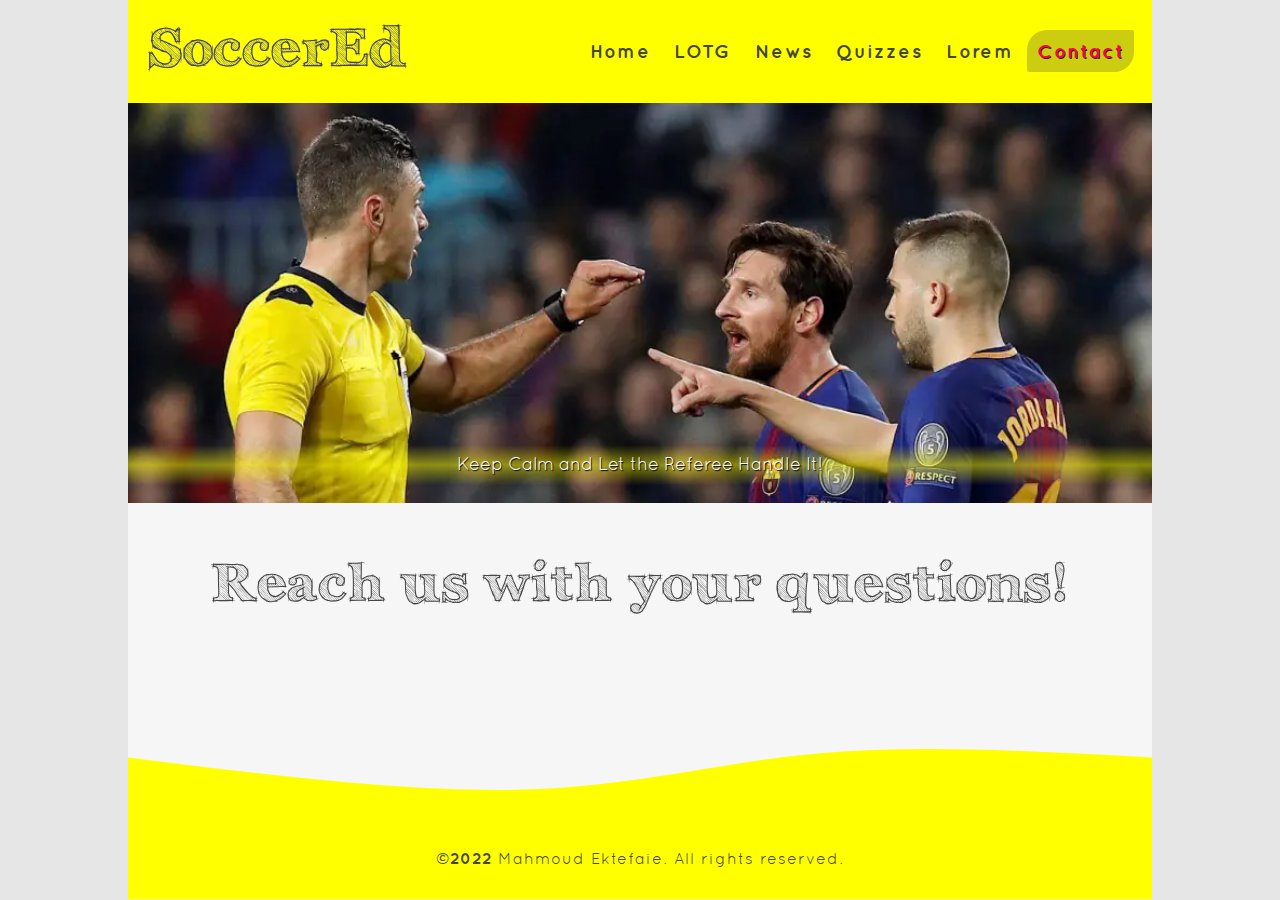
==== contact.html @ 77569616 "first commit" ====
<!DOCTYPE html>
<html lang="en">
<!-- 
    COMP 1850: Final Project
    Author: Mahmoud Ektefaie
    Date: 28/06/2022 
-->

<head>
    <meta charset="UTF-8">
    <meta http-equiv="X-UA-Compatible" content="IE=edge">
    <meta name="viewport" content="width=device-width, initial-scale=1.0">
    <title>SoccerEd - Contact Us</title>

    <link rel="stylesheet" href="./css/styles.css">
</head>

<body>
    <div id="wrapper">
        <header>
            <div id="container">
                <div class="brand">
                    <h1><a href="index.html" title="Home page">SoccerEd</a></h1>
                    <button class="menu-toggle">&#9776;</button>
                </div>
                <nav>
                    <ul>
                        <li><a href="index.html">Home</a></li>
                        <li><a href="lotg.html">LOTG</a></li>
                        <li><a href="news.html">News</a></li>
                        <li><a href="quizzes.html">Quizzes</a></li>
                        <li><a href="lorem.html">Lorem</a></li>
                        <li><a class="active" href="#">Contact</a></li>
                    </ul>
                </nav>
                <div class="banner">
                    <!-- banner image -->
                    <span class="message">Keep Calm and Let the Referee Handle It!</span>
                </div>
            </div>
        </header>
        <main>
            <div id="container">
                <h1>Reach us with your questions!</h1>

            </div>
        </main>
        <footer>
            <div id="container">
                <p><b>&copy;2022</b> Mahmoud Ektefaie. All rights reserved.</p>
            </div>
        </footer>
    </div>
    <script src="./scripts/menu.js"></script>
</body>

</html>
---- css/styles.css ----
@charset "utf-8";

/* ========================================= */
/* 
   COMP 1850: Final Project
   Author: Mahmoud Ektefaie
   Date: 28/06/2022   
*/
/* ========================================= */

/* ===== Load Fonts ===== */
@import url('font-archistico-stylesheet.css');
@import url('font-quicksand-stylesheet.css');

/* ===== Browser Resets ===== */
@import url('normalize.css');

/* ===== General Styling ===== */
html {
  box-sizing: border-box;
  font-size: 16px;
}

*,
*:before,
*:after {
  box-sizing: inherit;
  padding: 0;
  margin: 0;
}

:root {
  --primary-color: #454545;
  --secondary-color: #ff0;
  --tertiary-color: #ff0051;
}

body {
  background-color: #d5d5d5;
  font-family: 'quicksand';
  font-weight: 400;
  color: var(--primary-color);
}

img {
  max-width: 100%;
  height: auto;
}

h1,
.brand h1 a {
  font-family: 'archistico';
  font-size: 3.4rem;
  font-weight: bold;
  text-align: center;
}

.brand h1 a {
  font-size: 2.9rem;
  border-bottom: none;
}

h2 {
  font-size: 1.8rem;
  margin-bottom: 0.5em;
}

p {
  font-size: 1.1rem;
}

a {
  font-weight: bold;
  font-size: 1.15rem;
  color: var(--primary-color);
  text-decoration: none;
  border-bottom: solid 3px var(--primary-color);
}

a:hover,
a:focus {
  border-bottom: solid 3px var(--primary-color);
  text-decoration: none;
}

a:active {
  color: var(--primary-color);
}

#wrapper {
  display: flex;
  flex-direction: column;
  min-height: 100vh;
  background-color: #e6e6e6;
}

#container {
  max-width: 1024px;
  margin: 0 auto;
}

/* ===== Header Section ===== */
header {
  width: 100%;
}

header #container {
  display: flex;
  flex-wrap: wrap;
  align-items: center;
  background-color: var(--secondary-color);
}

.brand {
  width: 100%;
  display: flex;
  align-items: center;
  justify-content: space-between;
  padding: 20px;
}

.brand h1 {
  flex: 1;
  text-align: left;
  margin: 0px;
  color: var(--primary-color);
  text-shadow: 0 0 1px #b1b1b1;
}

button.menu-toggle {
  cursor: pointer;
  width: 40px;
  height: 40px;
  color: var(--secondary-color);
  background-color: var(--primary-color);
  border: 1px solid var(--secondary-color);
  border-radius: 3px;
  font-size: 1.4rem;
}

.show {
  visibility: visible;
  height: 182px;
  border-bottom: solid 2px var(--tertiary-color);
}

nav {
  width: 100%;
  visibility: hidden;
  height: 0px;
  overflow: hidden;
  transition: all 0.3s ease-out;
  background-color: var(--primary-color);
}

nav ul {
  list-style: none;
  margin: 0;
  padding: 0px;
}

nav a {
  display: block;
  text-align: center;
  padding: 4px;
  border-width: 1px;
  color: #e6e6e6;
  background-color: var(--primary-color);
  border-bottom: solid 1px #1b1b1b;
  text-shadow: 0 0 1px#000000;
  letter-spacing: 1.4px;
}

nav a:link,
nav a:visited {
  text-decoration: none;
  border-bottom-width: 1px;
}

nav a:hover {
  background-color: #6a6a32;
  color: var(--tertiary-color);
  text-decoration: none;
  border-width: 1px;
}

.active {
  color: var(--tertiary-color);
}

.banner {
  width: 100%;
  height: 400px;
  background-image: url(../images/messi.png);
  background-position: top;
  background-repeat: no-repeat;
  background-size: cover;
  position: relative;
}

.message {
  color: #fff;
  background-image: linear-gradient(transparent, #ffff007d, transparent);
  text-shadow: 1px 1px 1px black;
  padding: 0.5em 0;
  font-weight: 400;
  font-size: 1.1rem;
  position: absolute;
  width: 100%;
  height: 10%;
  bottom: 1em;
  text-align: center;
}

/* ===== Main Section ===== */
main {
  flex: 1;
  display: flex;
}

main #container {
  width: 100%;
  background-color: #f6f6f6;
  padding: 1em;
  flex: 1;
}

main #container h1 {
  overflow-wrap: break-word;
}

/* ===== Footer Section ===== */
footer {
  text-align: center;
}

footer #container {
  width: 100%;
  height: 160px;
  background-image: url(../images/wave.svg);
  background-position: bottom center;
  background-repeat: no-repeat;
  background-size: cover;
  background-color: #f6f6f6;
  position: relative;
  display: flex;
  flex-direction: column;
  align-items: center;
  justify-content: flex-end;
}

footer p {
  font-family: 'quicksand';
  font-size: 0.8rem;
  padding-bottom: 1.25em;
  font-weight: 400;
  letter-spacing: 1px;
}

/* ========== Media Queries 1 ========== */
/* ===================================== */
@media (min-width: 600px) {
  .brand h1 a {
    font-size: 3.4rem;
  }

  .menu-toggle {
    display: none;
  }

  .show {
    height: auto;
  }

  nav {
    visibility: visible;
    height: 43px;
    border-bottom: solid 2px var(--tertiary-color);
  }

  nav ul {
    display: flex;
    justify-content: center;
    align-items: center;
  }

  nav a,
  nav a:link,
  nav a:visited {
    border-bottom: 0px;
    padding: 10px;
  }

  footer p {
    font-size: 0.9rem;
    padding-bottom: 1.5em;
  }
}

/* ========== Media Queries 2 ========== */
/* ===================================== */
@media (min-width: 940px) {
  .brand {
    width: 40%;
  }

  .show {
    border-bottom: none;
  }

  nav {
    width: 60%;
    height: 60px;
    background-color: var(--secondary-color);
    display: flex;
    border-bottom: none;
  }

  nav ul {
    justify-content: center;
    margin-left: auto;
    margin-right: 1em;
    border-bottom: none;
  }

  nav a {
    color: var(--primary-color);
    text-shadow: none;
    background-color: var(--secondary-color);
    font-size: 1.2rem;
    border-bottom: 1px solid var(--primary-color);
    margin: 2px;
  }

  nav a:hover {
    border-radius: 3px;
    text-shadow: 1px 2px 0px #1f1f1f;
    border-radius: 20px 2px;
  }

  .active {
    /* color: #ff0055; */
    background-color: #6a6a3257;
    text-shadow: 1px 1px 0px #1f1f1f;
    border-radius: 20px 2px;
  }

  footer p {
    font-size: 1rem;
    padding-bottom: 2em;
  }
}
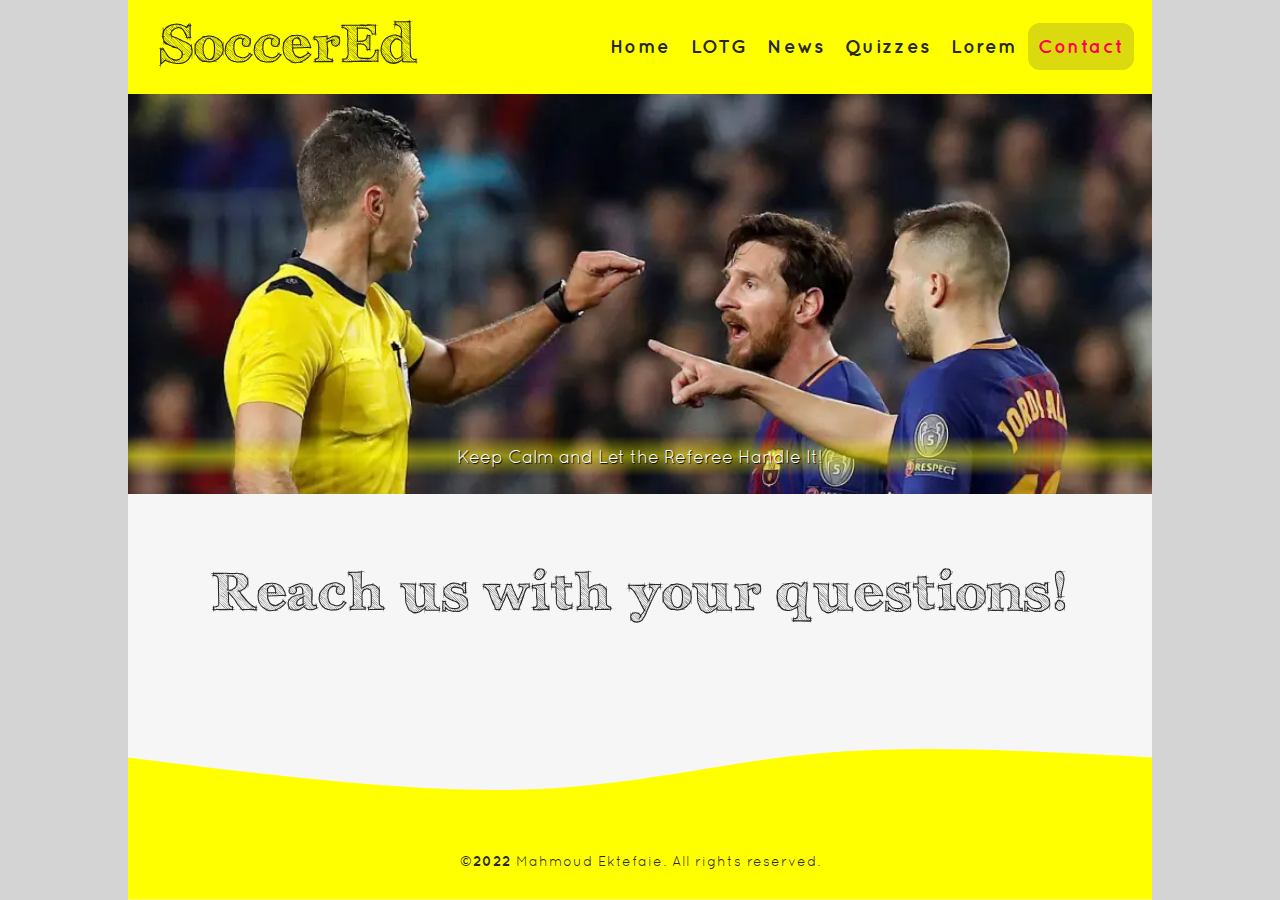
==== commit 3caaf473: "complete SoccerEd homepage" ====
--- a/contact.html
+++ b/contact.html
@@ -19,11 +19,11 @@
     <div id="wrapper">
         <header>
             <div id="container">
-                <div class="brand">
+                <div id="brand">
                     <h1><a href="index.html" title="Home page">SoccerEd</a></h1>
                     <button class="menu-toggle">&#9776;</button>
                 </div>
-                <nav>
+                <nav id="navbar">
                     <ul>
                         <li><a href="index.html">Home</a></li>
                         <li><a href="lotg.html">LOTG</a></li>
--- a/css/styles.css
+++ b/css/styles.css
@@ -30,15 +30,19 @@
 }
 
 :root {
-  --primary-color: #454545;
+  --primary-color: #282828;
   --secondary-color: #ff0;
   --tertiary-color: #ff0051;
+  --quarternary-color: #ffff6b;
+  --quinary-color: #484848;
 }
 
 body {
   background-color: #d5d5d5;
   font-family: 'quicksand';
   font-weight: 400;
+  font-size: 1.1rem;
+  line-height: 1.4;
   color: var(--primary-color);
 }
 
@@ -47,51 +51,43 @@
   height: auto;
 }
 
-h1,
-.brand h1 a {
+h1 {
   font-family: 'archistico';
   font-size: 3.4rem;
   font-weight: bold;
   text-align: center;
 }
 
-.brand h1 a {
-  font-size: 2.9rem;
-  border-bottom: none;
-}
-
 h2 {
   font-size: 1.8rem;
   margin-bottom: 0.5em;
-}
-
-p {
-  font-size: 1.1rem;
-}
-
-a {
-  font-weight: bold;
-  font-size: 1.15rem;
-  color: var(--primary-color);
+  text-transform: uppercase;
+  color: var(--quinary-color);
+  font-weight: 400;
+}
+
+a:link,
+a:visited {
+  font-weight: 400;
+  color: var(--quinary-color);
   text-decoration: none;
-  border-bottom: solid 3px var(--primary-color);
+  border-bottom: solid 1px var(--quinary-color);
 }
 
 a:hover,
+a:active,
 a:focus {
-  border-bottom: solid 3px var(--primary-color);
+  font-weight: 400;
+  color: var(--tertiary-color);
+  border-bottom: solid 2px var(--tertiary-color);
   text-decoration: none;
-}
-
-a:active {
-  color: var(--primary-color);
 }
 
 #wrapper {
   display: flex;
   flex-direction: column;
   min-height: 100vh;
-  background-color: #e6e6e6;
+  background-color: #d4d4d4;
 }
 
 #container {
@@ -111,20 +107,29 @@
   background-color: var(--secondary-color);
 }
 
-.brand {
-  width: 100%;
+#brand {
+  width: 100%;
+  max-height: 120px;
   display: flex;
   align-items: center;
   justify-content: space-between;
-  padding: 20px;
-}
-
-.brand h1 {
-  flex: 1;
-  text-align: left;
-  margin: 0px;
+  padding: 0.5em 1em;
+}
+
+#brand h1 {
+  margin: 0;
+}
+
+#brand h1 a {
+  font-size: 2.8rem;
+  border-bottom: none;
+}
+
+#brand h1 a:link,
+#brand h1 a:visited {
   color: var(--primary-color);
-  text-shadow: 0 0 1px #b1b1b1;
+  font-family: 'archistico';
+  font-weight: bold;
 }
 
 button.menu-toggle {
@@ -140,7 +145,7 @@
 
 .show {
   visibility: visible;
-  height: 182px;
+  height: 202px;
   border-bottom: solid 2px var(--tertiary-color);
 }
 
@@ -159,7 +164,7 @@
   padding: 0px;
 }
 
-nav a {
+header nav#navbar a {
   display: block;
   text-align: center;
   padding: 4px;
@@ -171,20 +176,20 @@
   letter-spacing: 1.4px;
 }
 
-nav a:link,
-nav a:visited {
+header nav#navbar a:link,
+header nav#navbar a:visited {
   text-decoration: none;
   border-bottom-width: 1px;
 }
 
-nav a:hover {
+header nav#navbar a:hover {
   background-color: #6a6a32;
   color: var(--tertiary-color);
   text-decoration: none;
   border-width: 1px;
 }
 
-.active {
+nav#navbar ul li a.active {
   color: var(--tertiary-color);
 }
 
@@ -212,6 +217,43 @@
   text-align: center;
 }
 
+.highlight {
+  padding: 0 0.2em;
+  background-image: -webkit-gradient(
+    linear,
+    left top,
+    left bottom,
+    from(transparent),
+    color-stop(54%, transparent),
+    color-stop(54%, var(--quarternary-color)),
+    color-stop(82.625%, var(--quarternary-color)),
+    color-stop(82.625%, transparent),
+    to(transparent)
+  );
+  background-image: -o-linear-gradient(
+    transparent 0%,
+    transparent 54%,
+    var(--quarternary-color) 54%,
+    var(--quarternary-color) 82.625%,
+    transparent 82.625%,
+    transparent 100%
+  );
+  background-image: linear-gradient(
+    transparent 0%,
+    transparent 54%,
+    var(--quarternary-color) 54%,
+    var(--quarternary-color) 82.625%,
+    transparent 82.625%,
+    transparent 100%
+  );
+}
+
+.capital {
+  font-size: 2.4rem;
+  font-weight: 600;
+  /* border: rgb(47, 47, 127) 1px dashed; */
+}
+
 /* ===== Main Section ===== */
 main {
   flex: 1;
@@ -221,7 +263,7 @@
 main #container {
   width: 100%;
   background-color: #f6f6f6;
-  padding: 1em;
+  padding: 1.1em;
   flex: 1;
 }
 
@@ -229,11 +271,71 @@
   overflow-wrap: break-word;
 }
 
+/* index.html Main */
+main #container h2 {
+  font-size: 1.5;
+}
+section.main article {
+  display: flex;
+  flex-direction: column;
+  margin-bottom: 1.5em;
+}
+
+.main--body {
+  width: 100%;
+}
+
+.main--img {
+  width: 100%;
+}
+
+section.main article:last-child {
+  margin-bottom: 0;
+}
+
+section.main article p {
+  margin-bottom: 1.5em;
+}
+
+span.education {
+  display: inline-block;
+  height: 45px;
+  width: 45px;
+  /* border: 1px solid var(--quinary-color); */
+  border-radius: 6px;
+  font-size: 2rem;
+  text-align: center;
+  padding-top: 1px;
+  background-color: var(--quinary-color);
+  color: white;
+}
+span.evaluation {
+  display: inline-block;
+  height: 45px;
+  width: 45px;
+  /* border: 1px solid var(--quinary-color); */
+  border-radius: 6px;
+  font-size: 2rem;
+  text-align: center;
+  padding-top: 1px;
+  /* margin-bottom: 6px; */
+  background-color: var(--quinary-color);
+  color: white;
+}
+span.engagement {
+  display: inline-block;
+  height: 45px;
+  width: 45px;
+  /* border: 1px solid var(--quinary-color); */
+  border-radius: 6px;
+  font-size: 2rem;
+  text-align: center;
+  padding-top: 1px;
+  background-color: var(--quinary-color);
+  color: white;
+}
+
 /* ===== Footer Section ===== */
-footer {
-  text-align: center;
-}
-
 footer #container {
   width: 100%;
   height: 160px;
@@ -242,25 +344,26 @@
   background-repeat: no-repeat;
   background-size: cover;
   background-color: #f6f6f6;
-  position: relative;
   display: flex;
   flex-direction: column;
+  justify-content: center;
   align-items: center;
-  justify-content: flex-end;
+  position: relative;
 }
 
 footer p {
-  font-family: 'quicksand';
+  position: absolute;
+  bottom: 1em;
   font-size: 0.8rem;
-  padding-bottom: 1.25em;
   font-weight: 400;
   letter-spacing: 1px;
+  text-align: center;
 }
 
 /* ========== Media Queries 1 ========== */
 /* ===================================== */
-@media (min-width: 600px) {
-  .brand h1 a {
+@media (min-width: 665px) {
+  #brand h1 a {
     font-size: 3.4rem;
   }
 
@@ -272,81 +375,136 @@
     height: auto;
   }
 
-  nav {
+  nav#navbar {
     visibility: visible;
     height: 43px;
     border-bottom: solid 2px var(--tertiary-color);
   }
 
-  nav ul {
+  nav#navbar ul {
     display: flex;
     justify-content: center;
     align-items: center;
   }
 
-  nav a,
-  nav a:link,
-  nav a:visited {
+  nav#navbar a,
+  nav#navbar a:link,
+  nav#navbar a:visited {
     border-bottom: 0px;
     padding: 10px;
   }
 
+  nav#navbar ul li a.active {
+    color: var(--tertiary-color);
+  }
+
+  /* index.html */
+  section.main article {
+    flex-direction: row;
+    align-items: center;
+  }
+
+  main #container {
+    padding: 1.5em;
+  }
+
+  .main--body {
+    width: 55%;
+    padding-right: 1em;
+  }
+
+  .main--img {
+    width: 45%;
+  }
+
   footer p {
+    bottom: 1.75em;
     font-size: 0.9rem;
-    padding-bottom: 1.5em;
   }
 }
 
 /* ========== Media Queries 2 ========== */
 /* ===================================== */
 @media (min-width: 940px) {
-  .brand {
+  #brand {
     width: 40%;
+  }
+
+  #brand h1 {
+    padding-left: 0.25em;
   }
 
   .show {
     border-bottom: none;
   }
 
-  nav {
+  header nav#navbar {
     width: 60%;
     height: 60px;
     background-color: var(--secondary-color);
     display: flex;
-    border-bottom: none;
-  }
-
-  nav ul {
+    border-bottom: 0;
+  }
+
+  header nav#navbar ul {
     justify-content: center;
     margin-left: auto;
     margin-right: 1em;
-    border-bottom: none;
-  }
-
-  nav a {
+  }
+
+  header nav#navbar ul li a {
+    margin: 0;
+  }
+
+  header nav#navbar a {
+    font-weight: 600;
     color: var(--primary-color);
     text-shadow: none;
     background-color: var(--secondary-color);
     font-size: 1.2rem;
-    border-bottom: 1px solid var(--primary-color);
     margin: 2px;
   }
 
-  nav a:hover {
-    border-radius: 3px;
-    text-shadow: 1px 2px 0px #1f1f1f;
-    border-radius: 20px 2px;
-  }
-
-  .active {
-    /* color: #ff0055; */
-    background-color: #6a6a3257;
-    text-shadow: 1px 1px 0px #1f1f1f;
-    border-radius: 20px 2px;
+  header nav#navbar a:hover {
+    background-color: unset;
+  }
+
+  header nav#navbar ul li a.active {
+    color: var(--tertiary-color);
+    background-color: #44444433;
+    border-radius: 12px;
+  }
+
+  /* ----- index.html ----- */
+  main #container {
+    padding-bottom: 3em;
+  }
+  section.main {
+    display: flex;
+    justify-content: space-around;
+  }
+
+  section.main article {
+    flex-direction: column;
+    width: 31%;
+    margin: 0;
+  }
+
+  section.main article p {
+    order: 1;
+  }
+
+  .main--body {
+    width: 100%;
+    padding: 0;
+    flex: 1;
+  }
+
+  .main--img {
+    width: 100%;
   }
 
   footer p {
-    font-size: 1rem;
-    padding-bottom: 2em;
-  }
-}
+    bottom: 2em;
+  }
+}
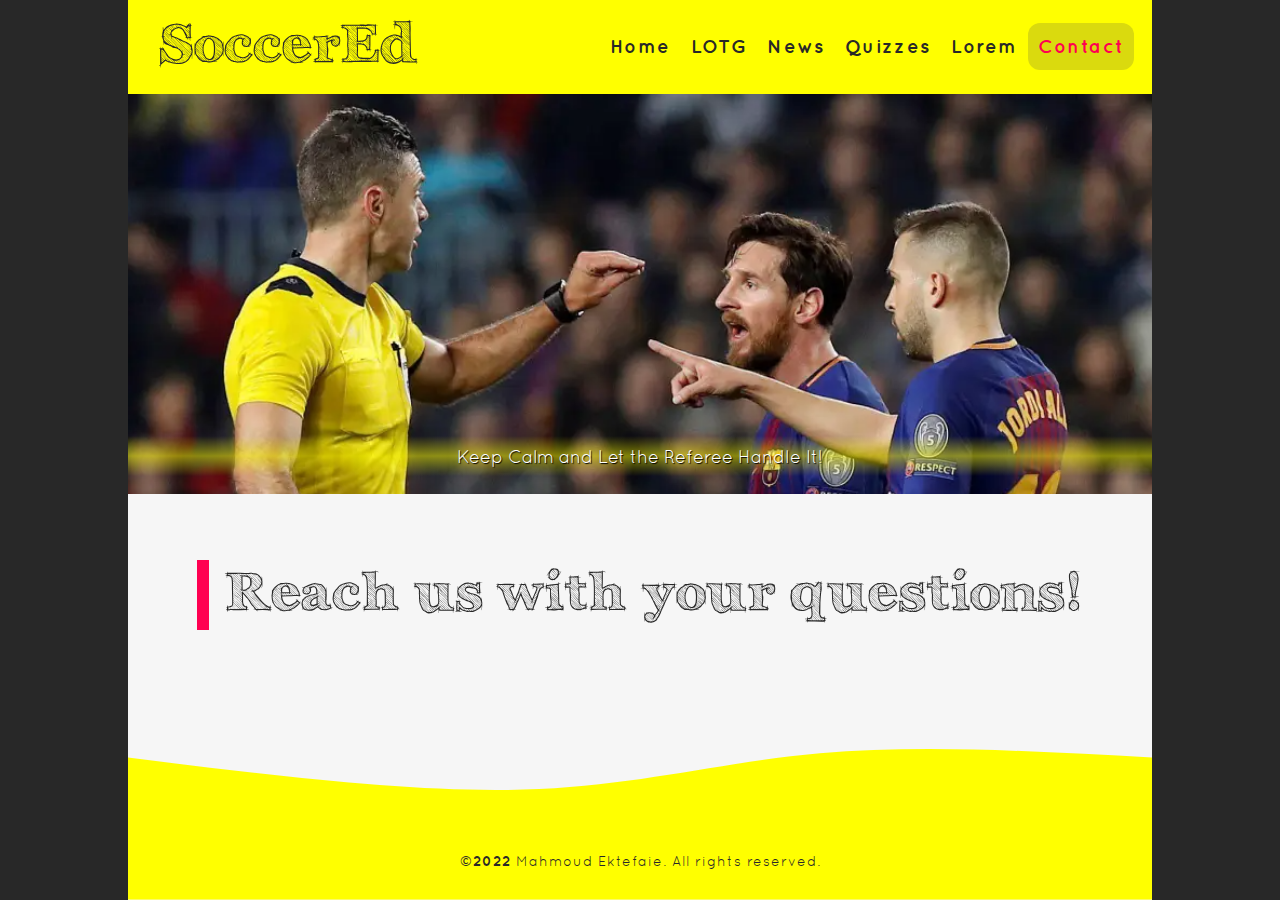
==== commit 49c4f347: "complete LOTG page and validate" ====
--- a/contact.html
+++ b/contact.html
@@ -18,7 +18,7 @@
 <body>
     <div id="wrapper">
         <header>
-            <div id="container">
+            <div class="container">
                 <div id="brand">
                     <h1><a href="index.html" title="Home page">SoccerEd</a></h1>
                     <button class="menu-toggle">&#9776;</button>
@@ -40,13 +40,13 @@
             </div>
         </header>
         <main>
-            <div id="container">
+            <div class="container">
                 <h1>Reach us with your questions!</h1>
 
             </div>
         </main>
         <footer>
-            <div id="container">
+            <div class="container">
                 <p><b>&copy;2022</b> Mahmoud Ektefaie. All rights reserved.</p>
             </div>
         </footer>
--- a/css/styles.css
+++ b/css/styles.css
@@ -1,21 +1,23 @@
 @charset "utf-8";
 
-/* ========================================= */
+/* ================================================================== */
 /* 
    COMP 1850: Final Project
    Author: Mahmoud Ektefaie
    Date: 28/06/2022   
 */
-/* ========================================= */
-
-/* ===== Load Fonts ===== */
+/* ================================================================== */
+
+/* ----- Load Fonts ----- */
 @import url('font-archistico-stylesheet.css');
 @import url('font-quicksand-stylesheet.css');
 
-/* ===== Browser Resets ===== */
+/* ----- Browser Resets ----- */
 @import url('normalize.css');
 
-/* ===== General Styling ===== */
+/* =================================== */
+/* ======== General Styling ========== */
+/* =================================== */
 html {
   box-sizing: border-box;
   font-size: 16px;
@@ -38,7 +40,6 @@
 }
 
 body {
-  background-color: #d5d5d5;
   font-family: 'quicksand';
   font-weight: 400;
   font-size: 1.1rem;
@@ -59,7 +60,7 @@
 }
 
 h2 {
-  font-size: 1.8rem;
+  font-size: 1.5rem;
   margin-bottom: 0.5em;
   text-transform: uppercase;
   color: var(--quinary-color);
@@ -87,20 +88,28 @@
   display: flex;
   flex-direction: column;
   min-height: 100vh;
-  background-color: #d4d4d4;
-}
-
-#container {
+  background-color: var(--primary-color);
+}
+
+.container {
   max-width: 1024px;
   margin: 0 auto;
 }
 
-/* ===== Header Section ===== */
+/* to extend background outside the container */
+.full-width {
+  box-shadow: 0 0 0 100vmax var(--secondary-color);
+  clip-path: inset(0 -100vmax);
+}
+
+/* =================================== */
+/* ============= HEADER ============== */
+/* =================================== */
 header {
   width: 100%;
 }
 
-header #container {
+header .container {
   display: flex;
   flex-wrap: wrap;
   align-items: center;
@@ -251,31 +260,37 @@
 .capital {
   font-size: 2.4rem;
   font-weight: 600;
-  /* border: rgb(47, 47, 127) 1px dashed; */
-}
-
-/* ===== Main Section ===== */
+}
+
+/* =================================== */
+/* ============== MAIN =============== */
+/* =================================== */
 main {
   flex: 1;
   display: flex;
 }
 
-main #container {
+main .container {
   width: 100%;
   background-color: #f6f6f6;
   padding: 1.1em;
   flex: 1;
 }
 
-main #container h1 {
+main .container h1 {
   overflow-wrap: break-word;
 }
 
-/* index.html Main */
-main #container h2 {
-  font-size: 1.5;
-}
-section.main article {
+main .container h1:before {
+  content: '';
+  border: 6px solid var(--tertiary-color);
+  margin-right: 0.3em;
+  border-top: 0;
+  border-bottom: 0;
+}
+
+/* ----- index.html Main ----- */
+div.main article {
   display: flex;
   flex-direction: column;
   margin-bottom: 1.5em;
@@ -289,19 +304,20 @@
   width: 100%;
 }
 
-section.main article:last-child {
+div.main article:last-child {
   margin-bottom: 0;
 }
 
-section.main article p {
+div.main article p {
   margin-bottom: 1.5em;
 }
 
-span.education {
+span.education,
+span.evaluation,
+span.engagement {
   display: inline-block;
   height: 45px;
   width: 45px;
-  /* border: 1px solid var(--quinary-color); */
   border-radius: 6px;
   font-size: 2rem;
   text-align: center;
@@ -309,34 +325,153 @@
   background-color: var(--quinary-color);
   color: white;
 }
-span.evaluation {
-  display: inline-block;
-  height: 45px;
-  width: 45px;
-  /* border: 1px solid var(--quinary-color); */
-  border-radius: 6px;
-  font-size: 2rem;
-  text-align: center;
-  padding-top: 1px;
-  /* margin-bottom: 6px; */
-  background-color: var(--quinary-color);
-  color: white;
-}
-span.engagement {
-  display: inline-block;
-  height: 45px;
-  width: 45px;
-  /* border: 1px solid var(--quinary-color); */
-  border-radius: 6px;
-  font-size: 2rem;
-  text-align: center;
-  padding-top: 1px;
-  background-color: var(--quinary-color);
-  color: white;
-}
-
-/* ===== Footer Section ===== */
-footer #container {
+
+/* ----- lotg.html Main ----- */
+main.lotg-main .container {
+  padding: 1em 1.5em;
+}
+
+.lotg-intro--flex ol {
+  margin-left: 2.5em;
+  padding: 1em 0 2em;
+}
+
+figure.lotg-21-22 {
+  display: none;
+}
+
+#law-1 {
+  grid-area: law1;
+}
+#law-2 {
+  grid-area: law2;
+}
+#law-3 {
+  grid-area: law3;
+}
+#law-4 {
+  grid-area: law4;
+}
+#law-5 {
+  grid-area: law5;
+}
+#law-6 {
+  grid-area: law6;
+}
+#law-7 {
+  grid-area: law7;
+}
+#law-8 {
+  grid-area: law8;
+}
+#law-9 {
+  grid-area: law9;
+}
+#law-10 {
+  grid-area: law10;
+}
+#law-11 {
+  grid-area: law11;
+}
+#law-12 {
+  grid-area: law12;
+}
+#law-13 {
+  grid-area: law13;
+}
+#law-14 {
+  grid-area: law14;
+}
+#law-15 {
+  grid-area: law15;
+}
+#law-16 {
+  grid-area: law16;
+}
+#law-17 {
+  grid-area: law17;
+}
+
+div.lotg-summary--grid {
+  display: grid;
+  grid-gap: 16px;
+  grid-template-columns: 1fr;
+  grid-template-areas:
+    'law1'
+    'law2'
+    'law3'
+    'law4'
+    'law5'
+    'law6'
+    'law7'
+    'law8'
+    'law9'
+    'law10'
+    'law11'
+    'law12'
+    'law13'
+    'law14'
+    'law15'
+    'law16'
+    'law17';
+}
+
+div.lotg-summary--grid article {
+  background-color: #edeee0;
+  padding: 0.5em;
+  border-radius: 10px;
+  box-shadow: 0 0 1px 0px rgb(163, 163, 163);
+  display: flex;
+  flex-direction: column;
+}
+
+div.law-img {
+  width: 60%;
+  margin: 1em auto 0.5em;
+}
+
+div.law-img img {
+  border-radius: 5% 60% 5% 5%;
+}
+
+div.law-body {
+  display: flex;
+  flex-direction: column;
+  padding: 1em;
+}
+
+div.law-body h3 {
+  text-transform: uppercase;
+  margin-bottom: 0.5em;
+}
+
+div.law-body ul {
+  margin-left: 1em;
+}
+
+div.law-body ul li {
+  line-height: 1.6;
+}
+
+span.back-to-top {
+  align-self: flex-end;
+  margin-top: 1em;
+}
+
+span.back-to-top a {
+  font-size: 1rem;
+  color: darkblue;
+  border-bottom: 0;
+}
+
+span.back-to-top a:hover {
+  color: var(--tertiary-color);
+}
+
+/* =================================== */
+/* ============= FOOTER ============== */
+/* =================================== */
+footer .container {
   width: 100%;
   height: 160px;
   background-image: url(../images/wave.svg);
@@ -360,8 +495,9 @@
   text-align: center;
 }
 
-/* ========== Media Queries 1 ========== */
-/* ===================================== */
+/* =============================================== */
+/* ========== MEDIUM Media Query @665px ========== */
+/* =============================================== */
 @media (min-width: 665px) {
   #brand h1 a {
     font-size: 3.4rem;
@@ -398,13 +534,13 @@
     color: var(--tertiary-color);
   }
 
-  /* index.html */
-  section.main article {
+  /* ----- index.html ----- */
+  div.main article {
     flex-direction: row;
     align-items: center;
   }
 
-  main #container {
+  main .container {
     padding: 1.5em;
   }
 
@@ -421,10 +557,58 @@
     bottom: 1.75em;
     font-size: 0.9rem;
   }
-}
-
-/* ========== Media Queries 2 ========== */
-/* ===================================== */
+
+  /* ----- lotg.html ----- */
+  main.lotg-main .container {
+    padding: 1em 2em;
+  }
+
+  div.lotg-summary--grid {
+    grid-template-columns: 1fr 1fr;
+    grid-template-areas:
+      'law1 law2'
+      'law3 law4'
+      'law5 law6'
+      'law7 law8'
+      'law9 law10'
+      'law11 law12'
+      'law13 law14'
+      'law15 law16'
+      'law17 .';
+  }
+
+  .lotg-intro--flex {
+    display: flex;
+    align-items: center;
+    justify-content: space-around;
+  }
+
+  figure.lotg-21-22 {
+    display: block;
+    max-width: 35%;
+  }
+
+  div.law-img {
+    width: 60%;
+  }
+
+  div.law-img img {
+    border-radius: 15% 2% 15% 2%;
+    margin: 0 auto;
+  }
+
+  div.lotg-summary--grid article div.law-body {
+    flex: 1;
+  }
+
+  div.lotg-summary--grid article div.law-body ul {
+    flex: 1;
+  }
+}
+
+/* =============================================== */
+/* ========== LARGE Media Query @940px ========== */
+/* =============================================== */
 @media (min-width: 940px) {
   #brand {
     width: 40%;
@@ -476,21 +660,22 @@
   }
 
   /* ----- index.html ----- */
-  main #container {
+  main .container {
     padding-bottom: 3em;
   }
-  section.main {
+
+  div.main {
     display: flex;
     justify-content: space-around;
   }
 
-  section.main article {
+  div.main article {
     flex-direction: column;
     width: 31%;
     margin: 0;
   }
 
-  section.main article p {
+  div.main article p {
     order: 1;
   }
 
@@ -504,6 +689,62 @@
     width: 100%;
   }
 
+  /* ----- lotg.html ----- */
+  main.lotg-main .container {
+    padding: 1em 3em 3em;
+  }
+
+  figure.lotg-21-22 {
+    max-width: 30%;
+  }
+
+  figure.lotg-21-22 img {
+    border-radius: 5px;
+    box-shadow: 0 0 0 2px white, 0 0 0 4px var(--quinary-color);
+  }
+
+  div.lotg-summary--grid article {
+    flex-direction: row;
+  }
+
+  div.law-img {
+    width: 25%;
+  }
+
+  div.law-img img {
+    width: 80%;
+    border-radius: 7px;
+    margin-left: 1em;
+    box-shadow: 0 0 0 2px white, 0 0 0 4px var(--quinary-color);
+  }
+
+  span.back-to-top {
+    align-self: center;
+    transform: translateX(-120px);
+  }
+
+  div.lotg-summary--grid {
+    grid-template-columns: 1fr 1fr 1fr;
+    grid-template-areas:
+      'law1 law1 law1'
+      'law2 law2 law2'
+      'law3 law3 law3'
+      'law4 law4 law4'
+      'law5 law5 law5'
+      'law6 law6 law6'
+      'law7 law7 law7'
+      'law8 law8 law8'
+      'law9 law9 law9'
+      'law10 law10 law10'
+      'law11 law11 law11'
+      'law12 law12 law12'
+      'law13 law13 law13'
+      'law14 law14 law14'
+      'law15 law15 law15'
+      'law16 law16 law16'
+      'law17 law17 law17';
+  }
+
   footer p {
     bottom: 2em;
   }
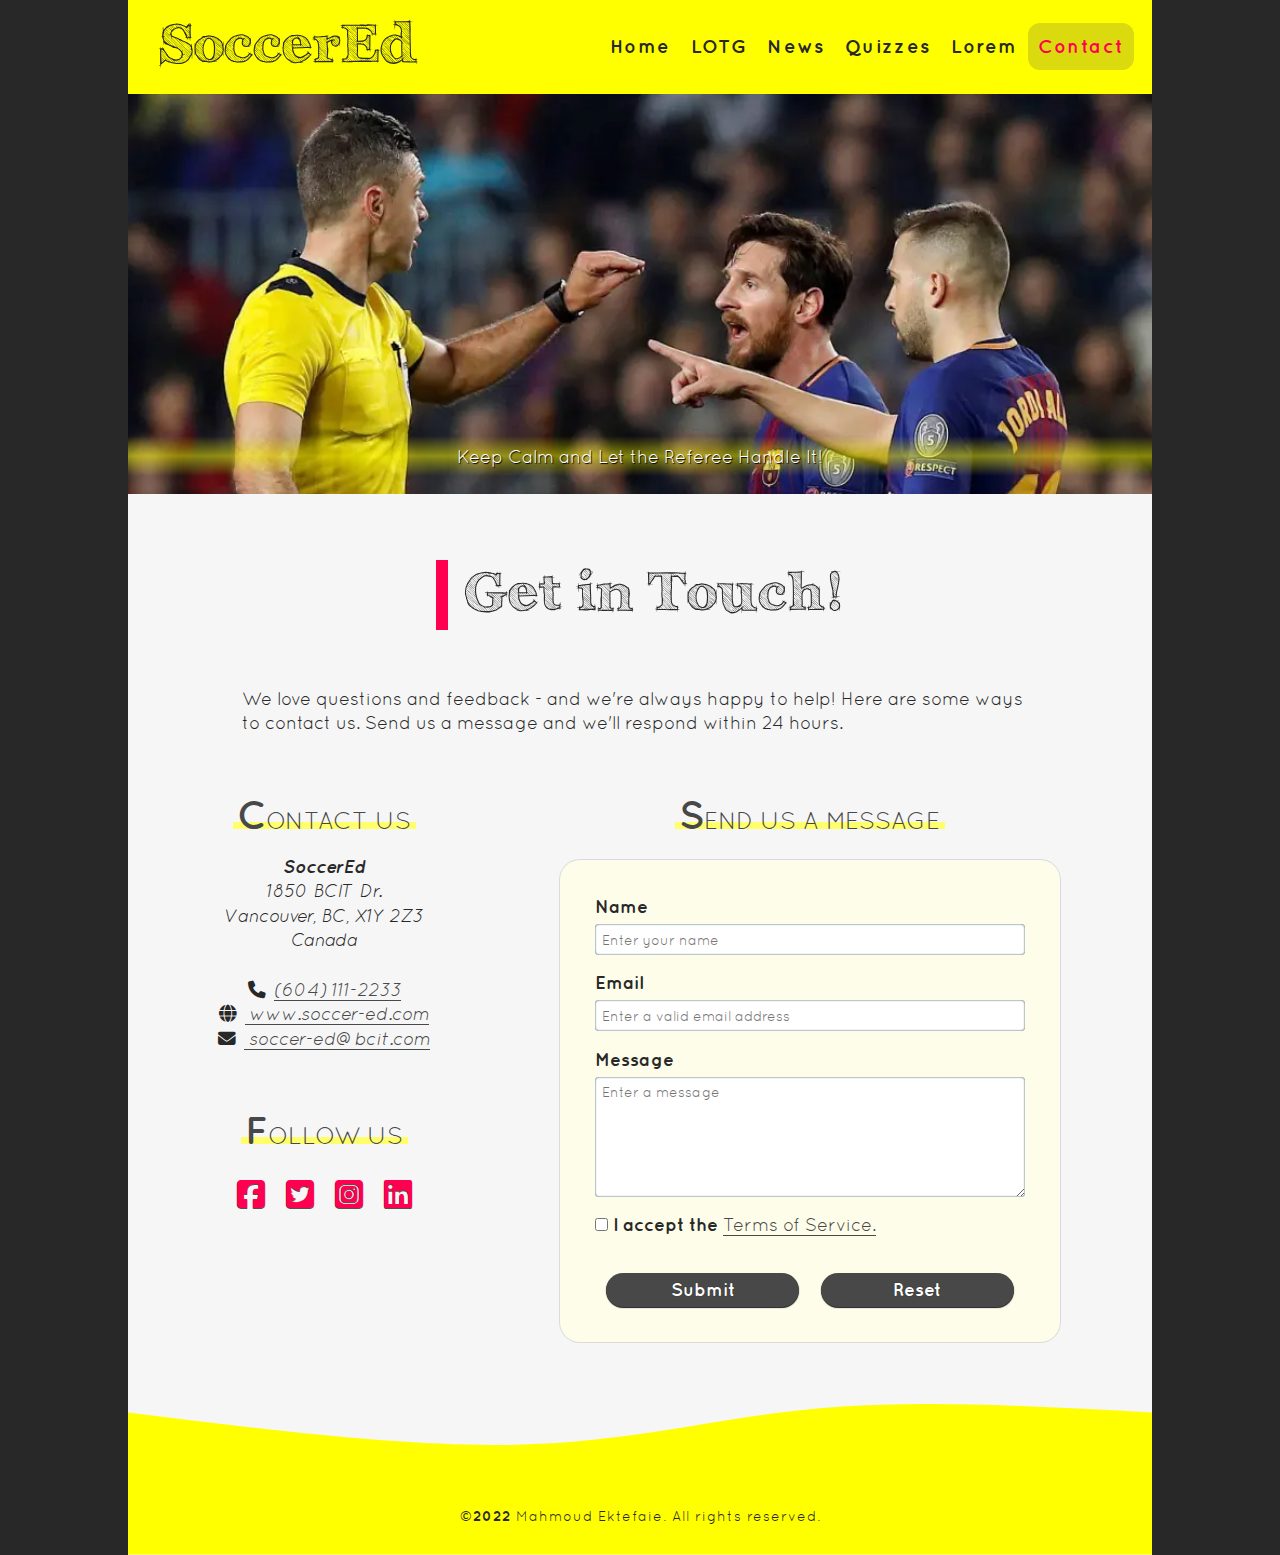
==== commit 34fed152: "complete contact page and validate" ====
--- a/contact.html
+++ b/contact.html
@@ -12,6 +12,10 @@
     <meta name="viewport" content="width=device-width, initial-scale=1.0">
     <title>SoccerEd - Contact Us</title>
 
+    <!-- Font Awesome @ 6.1.1 -->
+    <link rel="stylesheet" href="https://cdnjs.cloudflare.com/ajax/libs/font-awesome/6.1.1/css/all.min.css">
+
+    <!-- External CSS -->
     <link rel="stylesheet" href="./css/styles.css">
 </head>
 
@@ -39,9 +43,70 @@
                 </div>
             </div>
         </header>
-        <main>
+        <main class="get-in-touch">
             <div class="container">
-                <h1>Reach us with your questions!</h1>
+                <h1>Get in Touch!</h1>
+                <p>We love questions and feedback - and we're always happy to help! Here are some ways to
+                    contact us. Send us a message and we'll respond within 24 hours.
+                </p>
+                <div class="get-in-touch--flex">
+                    <div class="get-in-touch--info">
+                        <section class="get-in-touch--contact-us">
+                            <h2><span class="highlight"><span class="capital">C</span>ontact Us</span></h2>
+                            <address>
+                                <b>SoccerEd</b><br>
+                                1850 BCIT Dr. <br>
+                                Vancouver, BC, X1Y 2Z3 <br>
+                                Canada <br>
+                                <br>
+                                <i class="fa-solid fa-phone"></i>&ensp;<a href="tel:+16041112233">(604) 111-2233</a><br>
+                                <i class="fa-solid fa-globe"></i>&ensp;<a href="index.html" title="SoccerEd Homepage">
+                                    www.soccer-ed.com</a><br>
+                                <i class="fa-solid fa-envelope"></i>&ensp;<a href="mailto:soccer-ed@bcit.com">
+                                    soccer-ed@bcit.com</a><br>
+                            </address>
+                        </section>
+                        <section class="get-in-touch--follow-us">
+                            <h2><span class="highlight"><span class="capital">F</span>ollow Us</span></h2>
+                            <div class="socials">
+                                <i class="fa-brands fa-facebook-square"></i>
+                                <i class="fa-brands fa-twitter-square"></i>
+                                <i class="fa-brands fa-instagram-square"></i>
+                                <i class="fa-brands fa-linkedin"></i>
+                            </div>
+                        </section>
+                    </div>
+                    <section class="get-in-touch--form">
+                        <h2><span class="highlight"><span class="capital">S</span>end us a message</span></h2>
+                        <!-- Quiz form -->
+                        <form id="contact-us" action="#" method="post">
+                            <div class="input-label-group">
+                                <label for="name">Name</label>
+                                <input type="text" id="name" name="name" placeholder="Enter your name">
+                            </div>
+
+                            <div class="input-label-group">
+                                <label for="email">Email</label>
+                                <input type="email" id="email" name="email" placeholder="Enter a valid email address"
+                                    required>
+                            </div>
+                            <div class="input-label-group">
+                                <label for="comment">Message</label>
+                                <textarea id="comment" name="comment" placeholder="Enter a message"></textarea>
+                            </div>
+                            <div class="input-label-terms">
+
+                                <label for="terms"> <input type="checkbox" id="terms" name="terms" value="no"><b> I
+                                        accept the</b> <a href="#" title="SoccerEd Terms of Service">Terms of
+                                        Service.</a></label>
+                            </div>
+                            <!-- Submit and Reset Buttons -->
+                            <div class="contact-us-submit-buttons">
+                                <input class="form_button" type="submit" value="Submit" disabled />
+                                <input class="form_button" type="reset" value="Reset" /></div>
+                        </form>
+                    </section>
+                </div>
 
             </div>
         </main>
--- a/css/styles.css
+++ b/css/styles.css
@@ -21,6 +21,7 @@
 html {
   box-sizing: border-box;
   font-size: 16px;
+  scroll-behavior: smooth;
 }
 
 *,
@@ -93,7 +94,19 @@
 
 .container {
   max-width: 1024px;
+  min-width: 320px;
   margin: 0 auto;
+}
+
+input:focus,
+textarea:focus,
+button:focus {
+  outline: none;
+}
+
+input:focus,
+textarea:focus {
+  background-color: var(--quarternary-color);
 }
 
 /* to extend background outside the container */
@@ -289,7 +302,7 @@
   border-bottom: 0;
 }
 
-/* ----- index.html Main ----- */
+/* ----- index.html ----- */
 div.main article {
   display: flex;
   flex-direction: column;
@@ -326,7 +339,7 @@
   color: white;
 }
 
-/* ----- lotg.html Main ----- */
+/* ----- lotg.html ----- */
 main.lotg-main .container {
   padding: 1em 1.5em;
 }
@@ -468,6 +481,196 @@
   color: var(--tertiary-color);
 }
 
+/* ----- quizzes.html ----- */
+form#quiz {
+  margin-top: 2em;
+  margin-bottom: 3em;
+}
+
+form#quiz legend {
+  font-size: 1.2em;
+  font-weight: 400;
+  letter-spacing: 1px;
+  color: #fff;
+  text-shadow: 1px 1px 0 rgb(30, 30, 30);
+  background-color: var(--tertiary-color);
+  margin: auto;
+  padding: 7px 25px;
+  border-radius: 7px;
+  box-shadow: 0 0 1px 0 #242424;
+  text-align: center;
+}
+
+form#quiz fieldset {
+  padding: 1em 1.5em;
+  border-style: none;
+  border-radius: 7px;
+  box-shadow: 0px 0px 0px 1px #eaeaea;
+  background-color: #fdfee6b7;
+}
+
+.question {
+  padding: 1em 0.25em;
+}
+
+.question p {
+  margin-bottom: 0.5em;
+}
+
+.question div {
+  padding-left: 1em;
+}
+
+.quiz-submit-buttons {
+  display: flex;
+  flex-direction: column;
+  align-items: center;
+}
+
+.quiz-submit-buttons input[type='submit'],
+.quiz-submit-buttons input[type='reset'] {
+  width: 60%;
+  background-color: var(--tertiary-color);
+  padding: 10px 15px;
+  margin-bottom: 12px;
+  border-style: none;
+  border-radius: 20px;
+  font-weight: 400;
+  color: white;
+  text-shadow: 0 0 1px #1e1e1e;
+  box-shadow: 0 0 1px 0 rgb(27, 27, 27);
+}
+
+.quiz-submit-buttons input[type='submit']:hover,
+.quiz-submit-buttons input[type='reset']:hover {
+  background-color: var(--quinary-color);
+}
+
+.archived-quizzes--flex,
+.archived-quiz {
+  display: flex;
+  flex-direction: column;
+}
+
+.archived-quizzes p {
+  margin-bottom: 1em;
+}
+
+article.archived-quiz {
+  margin: 0.5em 0;
+  box-shadow: 0 0 2px 0 rgb(119, 119, 119);
+}
+
+article.archived-quiz h3 {
+  background-color: var(--quarternary-color);
+  text-align: center;
+  padding: 0.25em;
+}
+
+article.archived-quiz a {
+  border-bottom: none;
+}
+
+/* contact.html */
+.get-in-touch--flex {
+  display: flex;
+  flex-direction: column;
+  justify-content: center;
+  align-items: center;
+}
+
+.get-in-touch--contact-us {
+  margin-bottom: 3em;
+}
+
+div.socials i {
+  font-size: 2rem;
+  margin: 0.25em;
+  color: var(--tertiary-color);
+  text-shadow: 0 1px 0px rgb(81, 81, 81);
+}
+
+div.socials i:hover {
+  color: var(--quinary-color);
+  cursor: pointer;
+}
+
+.get-in-touch--info,
+.get-in-touch--form {
+  width: 100%;
+  padding-top: 2em;
+  text-align: center;
+}
+
+form#contact-us {
+  padding: 2em;
+  background-color: #fdfde9;
+  box-shadow: 0px 0px 0px 1px #dbdbdb;
+  border-radius: 20px;
+  margin: 1em auto 0;
+  max-width: 500px;
+}
+
+.input-label-group,
+.input-label-terms {
+  margin-bottom: 0.75em;
+  display: flex;
+  flex-wrap: wrap;
+}
+
+.input-label-group label {
+  margin-bottom: 0.25em;
+  color: var(--primary-color);
+  font-weight: 600;
+}
+
+.input-label-group input,
+.input-label-group textarea {
+  width: 100%;
+  border-radius: 4px;
+  border-width: 0;
+  padding: 0.5em;
+  box-shadow: inset 0 0 2px #022c42;
+  font-size: 0.9rem;
+  color: var(--primary-color);
+  margin-bottom: 3px;
+}
+
+.input-label-group textarea {
+  min-height: 120px;
+}
+
+.contact-us-submit-buttons {
+  display: flex;
+  flex-direction: column;
+  align-items: center;
+  margin-top: 2em;
+}
+
+.contact-us-submit-buttons input[type='submit'],
+.contact-us-submit-buttons input[type='reset'] {
+  width: 60%;
+  background-color: var(--quinary-color);
+  padding: 7px 20px;
+  border-style: none;
+  border-radius: 20px;
+  font-weight: 600;
+  color: #fff;
+  text-shadow: 0 0 1px #1e1e1e;
+  box-shadow: 0 1px 1px 0 rgb(27, 27, 27);
+}
+
+.contact-us-submit-buttons input[type='submit'] {
+  margin-bottom: 16px;
+}
+
+.contact-us-submit-buttons input[type='submit']:hover,
+.contact-us-submit-buttons input[type='reset']:hover {
+  color: #fff;
+  background-color: var(--tertiary-color);
+  cursor: pointer;
+}
+
 /* =================================== */
 /* ============= FOOTER ============== */
 /* =================================== */
@@ -603,6 +806,67 @@
 
   div.lotg-summary--grid article div.law-body ul {
     flex: 1;
+  }
+
+  /* -----quizzes.html ----- */
+  p.quizzes-page {
+    padding: 0 4em;
+  }
+
+  form#quiz {
+    margin: 2em 3em;
+  }
+
+  section.archived-quizzes {
+    margin: 2em 3em;
+  }
+
+  .quiz-submit-buttons {
+    flex-direction: row;
+    justify-content: center;
+  }
+
+  .quiz-submit-buttons input[type='submit'],
+  .quiz-submit-buttons input[type='reset'] {
+    width: 30%;
+    margin-right: 1em;
+  }
+
+  .archived-quizzes--flex {
+    flex-direction: row;
+    flex-wrap: wrap;
+    justify-content: space-between;
+  }
+
+  article.archived-quiz {
+    width: 49%;
+  }
+
+  /* contact.html */
+  main.get-in-touch .container > p {
+    padding: 1em 2em;
+  }
+
+  form#contact-us {
+    max-width: 500px;
+    margin: auto;
+    padding: 2em;
+    margin-top: 1em;
+  }
+
+  .contact-us-submit-buttons {
+    flex-direction: row;
+    align-items: center;
+    justify-content: space-around;
+  }
+
+  .contact-us-submit-buttons input[type='submit'],
+  .contact-us-submit-buttons input[type='reset'] {
+    width: 45%;
+  }
+
+  .contact-us-submit-buttons input[type='submit'] {
+    margin-bottom: 0;
   }
 }
 
@@ -745,6 +1009,69 @@
       'law17 law17 law17';
   }
 
+  /* ----- quizzes.html ----- */
+  p.quizzes-page {
+    padding: 0 5em;
+  }
+
+  form#quiz {
+    margin: 2em 5em;
+  }
+
+  form#quiz legend {
+    margin-left: 0.5em;
+  }
+
+  .quiz-submit-buttons {
+    justify-content: flex-start;
+  }
+
+  .quiz-submit-buttons input[type='submit'],
+  .quiz-submit-buttons input[type='reset'] {
+    width: 25%;
+  }
+
+  section.archived-quizzes {
+    margin: 2em 5em;
+  }
+
+  .archived-quizzes--flex {
+    justify-content: space-around;
+  }
+
+  article.archived-quiz {
+    width: 31%;
+  }
+
+  /* contact.html */
+  main.get-in-touch .container > p {
+    padding: 1em 5em;
+  }
+
+  .get-in-touch--flex {
+    flex-direction: row;
+    justify-content: space-between;
+    align-items: flex-start;
+  }
+
+  .get-in-touch--contact-us {
+    margin-bottom: 3em;
+  }
+
+  .get-in-touch--info {
+    width: 35%;
+    padding-top: 2em;
+  }
+
+  form#contact-us {
+    margin-top: 1em;
+  }
+
+  .get-in-touch--form {
+    width: 65%;
+    padding-top: 2em;
+  }
+
   footer p {
     bottom: 2em;
   }
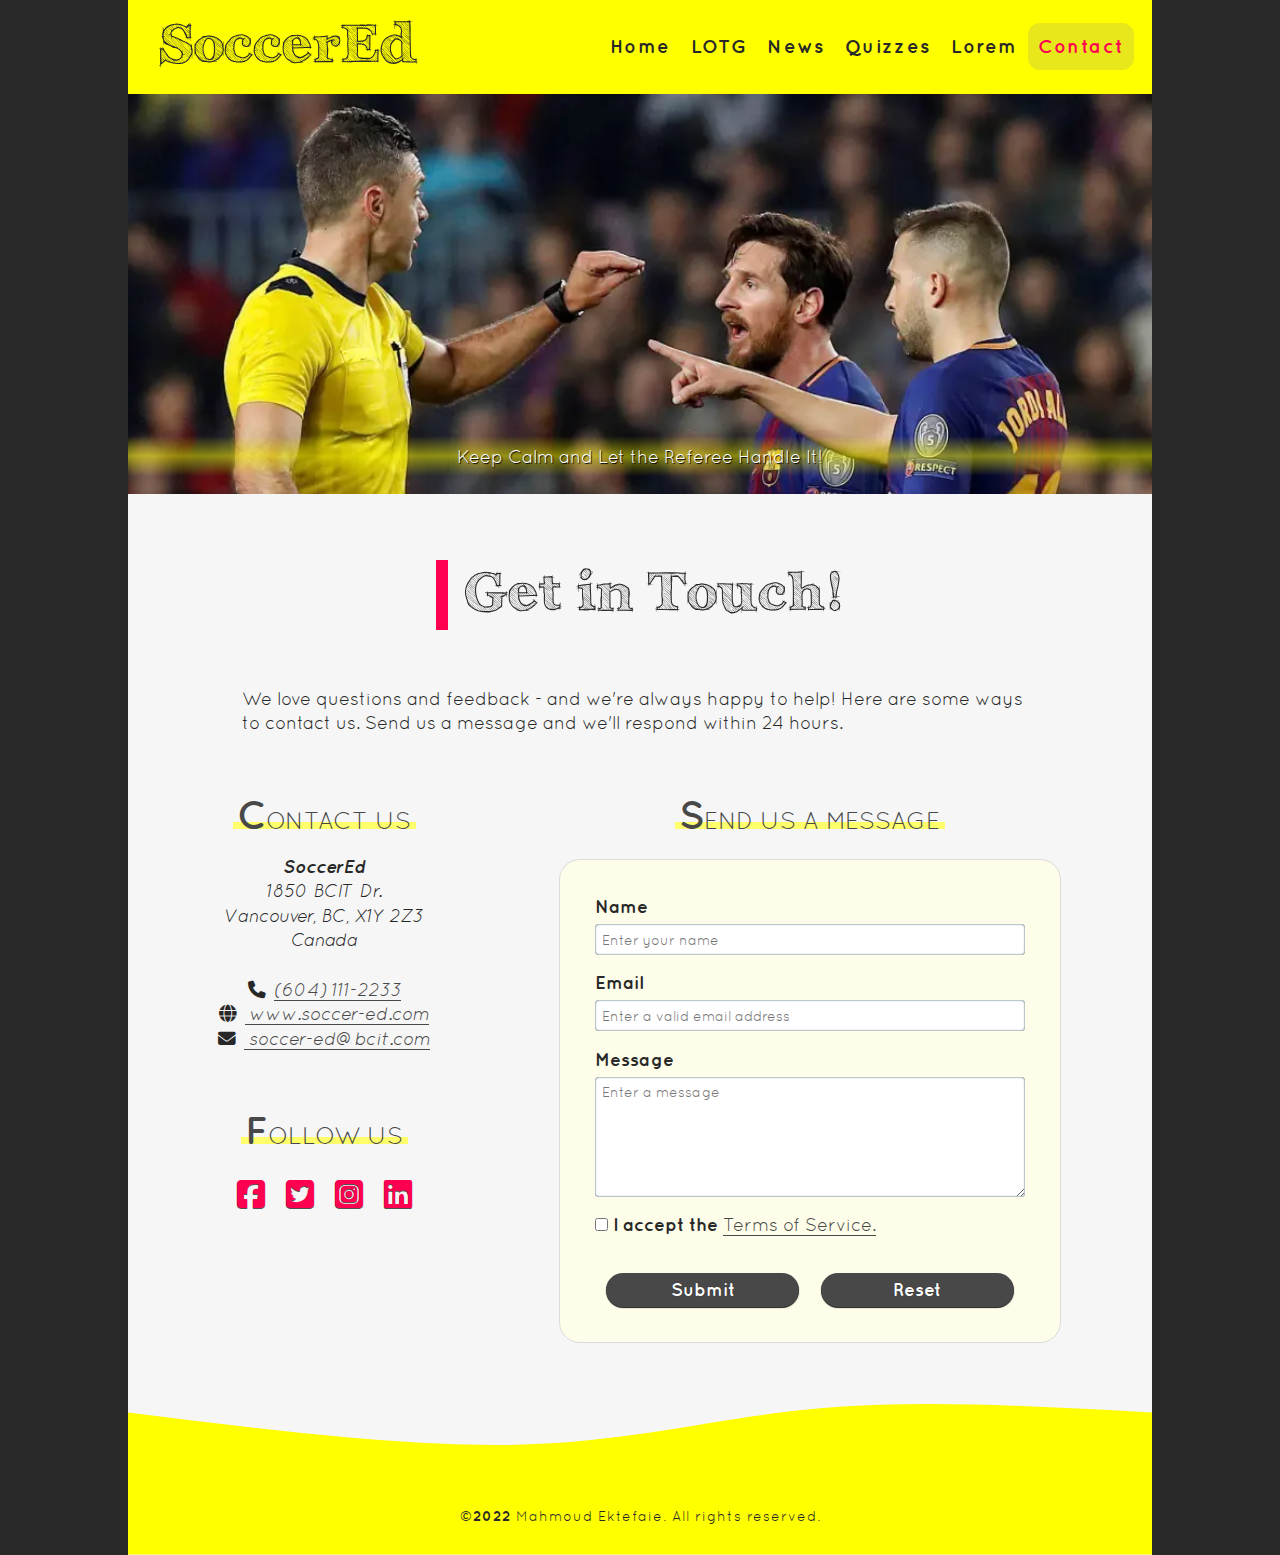
==== commit 2b4202b2: "complete news page and validate" ====
--- a/contact.html
+++ b/contact.html
@@ -17,6 +17,9 @@
 
     <!-- External CSS -->
     <link rel="stylesheet" href="./css/styles.css">
+
+    <!-- External Scripts -->
+    <script defer src="./scripts/menu.js"></script>
 </head>
 
 <body>
@@ -107,7 +110,6 @@
                         </form>
                     </section>
                 </div>
-
             </div>
         </main>
         <footer>
@@ -116,7 +118,6 @@
             </div>
         </footer>
     </div>
-    <script src="./scripts/menu.js"></script>
 </body>
 
 </html>--- a/css/styles.css
+++ b/css/styles.css
@@ -1,4 +1,11 @@
 @charset "utf-8";
+
+/*
+* Prefixed by https://autoprefixer.github.io
+* PostCSS: v8.4.14,
+* Autoprefixer: v10.4.7
+* Browsers: last 4 version
+*/
 
 /* ================================================================== */
 /* 
@@ -19,6 +26,7 @@
 /* ======== General Styling ========== */
 /* =================================== */
 html {
+  -webkit-box-sizing: border-box;
   box-sizing: border-box;
   font-size: 16px;
   scroll-behavior: smooth;
@@ -27,6 +35,7 @@
 *,
 *:before,
 *:after {
+  -webkit-box-sizing: inherit;
   box-sizing: inherit;
   padding: 0;
   margin: 0;
@@ -86,7 +95,12 @@
 }
 
 #wrapper {
+  display: -webkit-box;
+  display: -ms-flexbox;
   display: flex;
+  -webkit-box-orient: vertical;
+  -webkit-box-direction: normal;
+  -ms-flex-direction: column;
   flex-direction: column;
   min-height: 100vh;
   background-color: var(--primary-color);
@@ -111,7 +125,9 @@
 
 /* to extend background outside the container */
 .full-width {
+  -webkit-box-shadow: 0 0 0 100vmax var(--secondary-color);
   box-shadow: 0 0 0 100vmax var(--secondary-color);
+  -webkit-clip-path: inset(0 -100vmax);
   clip-path: inset(0 -100vmax);
 }
 
@@ -123,8 +139,13 @@
 }
 
 header .container {
+  display: -webkit-box;
+  display: -ms-flexbox;
   display: flex;
+  -ms-flex-wrap: wrap;
   flex-wrap: wrap;
+  -webkit-box-align: center;
+  -ms-flex-align: center;
   align-items: center;
   background-color: var(--secondary-color);
 }
@@ -132,8 +153,14 @@
 #brand {
   width: 100%;
   max-height: 120px;
+  display: -webkit-box;
+  display: -ms-flexbox;
   display: flex;
+  -webkit-box-align: center;
+  -ms-flex-align: center;
   align-items: center;
+  -webkit-box-pack: justify;
+  -ms-flex-pack: justify;
   justify-content: space-between;
   padding: 0.5em 1em;
 }
@@ -176,6 +203,8 @@
   visibility: hidden;
   height: 0px;
   overflow: hidden;
+  -webkit-transition: all 0.3s ease-out;
+  -o-transition: all 0.3s ease-out;
   transition: all 0.3s ease-out;
   background-color: var(--primary-color);
 }
@@ -227,6 +256,15 @@
 
 .message {
   color: #fff;
+  background-image: -webkit-gradient(
+    linear,
+    left top,
+    left bottom,
+    from(transparent),
+    color-stop(#ffff007d),
+    to(transparent)
+  );
+  background-image: -o-linear-gradient(transparent, #ffff007d, transparent);
   background-image: linear-gradient(transparent, #ffff007d, transparent);
   text-shadow: 1px 1px 1px black;
   padding: 0.5em 0;
@@ -241,6 +279,14 @@
 
 .highlight {
   padding: 0 0.2em;
+  background-image: -o-linear-gradient(
+    transparent 0%,
+    transparent 54%,
+    var(--quarternary-color) 54%,
+    var(--quarternary-color) 82.625%,
+    transparent 82.625%,
+    transparent 100%
+  );
   background-image: -webkit-gradient(
     linear,
     left top,
@@ -252,14 +298,6 @@
     color-stop(82.625%, transparent),
     to(transparent)
   );
-  background-image: -o-linear-gradient(
-    transparent 0%,
-    transparent 54%,
-    var(--quarternary-color) 54%,
-    var(--quarternary-color) 82.625%,
-    transparent 82.625%,
-    transparent 100%
-  );
   background-image: linear-gradient(
     transparent 0%,
     transparent 54%,
@@ -279,7 +317,11 @@
 /* ============== MAIN =============== */
 /* =================================== */
 main {
+  -webkit-box-flex: 1;
+  -ms-flex: 1;
   flex: 1;
+  display: -webkit-box;
+  display: -ms-flexbox;
   display: flex;
 }
 
@@ -287,6 +329,8 @@
   width: 100%;
   background-color: #f6f6f6;
   padding: 1.1em;
+  -webkit-box-flex: 1;
+  -ms-flex: 1;
   flex: 1;
 }
 
@@ -304,7 +348,12 @@
 
 /* ----- index.html ----- */
 div.main article {
+  display: -webkit-box;
+  display: -ms-flexbox;
   display: flex;
+  -webkit-box-orient: vertical;
+  -webkit-box-direction: normal;
+  -ms-flex-direction: column;
   flex-direction: column;
   margin-bottom: 1.5em;
 }
@@ -329,10 +378,10 @@
 span.evaluation,
 span.engagement {
   display: inline-block;
-  height: 45px;
-  width: 45px;
+  height: 40px;
+  width: 40px;
   border-radius: 6px;
-  font-size: 2rem;
+  font-size: 1.8rem;
   text-align: center;
   padding-top: 1px;
   background-color: var(--quinary-color);
@@ -354,61 +403,100 @@
 }
 
 #law-1 {
+  -ms-grid-row: 1;
+  -ms-grid-column: 1;
   grid-area: law1;
 }
 #law-2 {
+  -ms-grid-row: 3;
+  -ms-grid-column: 1;
   grid-area: law2;
 }
 #law-3 {
+  -ms-grid-row: 5;
+  -ms-grid-column: 1;
   grid-area: law3;
 }
 #law-4 {
+  -ms-grid-row: 7;
+  -ms-grid-column: 1;
   grid-area: law4;
 }
 #law-5 {
+  -ms-grid-row: 9;
+  -ms-grid-column: 1;
   grid-area: law5;
 }
 #law-6 {
+  -ms-grid-row: 11;
+  -ms-grid-column: 1;
   grid-area: law6;
 }
 #law-7 {
+  -ms-grid-row: 13;
+  -ms-grid-column: 1;
   grid-area: law7;
 }
 #law-8 {
+  -ms-grid-row: 15;
+  -ms-grid-column: 1;
   grid-area: law8;
 }
 #law-9 {
+  -ms-grid-row: 17;
+  -ms-grid-column: 1;
   grid-area: law9;
 }
 #law-10 {
+  -ms-grid-row: 19;
+  -ms-grid-column: 1;
   grid-area: law10;
 }
 #law-11 {
+  -ms-grid-row: 21;
+  -ms-grid-column: 1;
   grid-area: law11;
 }
 #law-12 {
+  -ms-grid-row: 23;
+  -ms-grid-column: 1;
   grid-area: law12;
 }
 #law-13 {
+  -ms-grid-row: 25;
+  -ms-grid-column: 1;
   grid-area: law13;
 }
 #law-14 {
+  -ms-grid-row: 27;
+  -ms-grid-column: 1;
   grid-area: law14;
 }
 #law-15 {
+  -ms-grid-row: 29;
+  -ms-grid-column: 1;
   grid-area: law15;
 }
 #law-16 {
+  -ms-grid-row: 31;
+  -ms-grid-column: 1;
   grid-area: law16;
 }
 #law-17 {
+  -ms-grid-row: 33;
+  -ms-grid-column: 1;
   grid-area: law17;
 }
 
 div.lotg-summary--grid {
+  display: -ms-grid;
   display: grid;
   grid-gap: 16px;
+  -ms-grid-columns: 1fr;
   grid-template-columns: 1fr;
+  -ms-grid-rows: auto 16px auto 16px auto 16px auto 16px auto 16px auto 16px
+    auto 16px auto 16px auto 16px auto 16px auto 16px auto 16px auto 16px auto
+    16px auto 16px auto 16px auto;
   grid-template-areas:
     'law1'
     'law2'
@@ -433,8 +521,14 @@
   background-color: #edeee0;
   padding: 0.5em;
   border-radius: 10px;
+  -webkit-box-shadow: 0 0 1px 0px rgb(163, 163, 163);
   box-shadow: 0 0 1px 0px rgb(163, 163, 163);
+  display: -webkit-box;
+  display: -ms-flexbox;
   display: flex;
+  -webkit-box-orient: vertical;
+  -webkit-box-direction: normal;
+  -ms-flex-direction: column;
   flex-direction: column;
 }
 
@@ -448,7 +542,12 @@
 }
 
 div.law-body {
+  display: -webkit-box;
+  display: -ms-flexbox;
   display: flex;
+  -webkit-box-orient: vertical;
+  -webkit-box-direction: normal;
+  -ms-flex-direction: column;
   flex-direction: column;
   padding: 1em;
 }
@@ -467,6 +566,7 @@
 }
 
 span.back-to-top {
+  -ms-flex-item-align: end;
   align-self: flex-end;
   margin-top: 1em;
 }
@@ -492,11 +592,12 @@
   font-weight: 400;
   letter-spacing: 1px;
   color: #fff;
-  text-shadow: 1px 1px 0 rgb(30, 30, 30);
+  text-shadow: 1px 1px 0 #1e1e1e;
   background-color: var(--tertiary-color);
   margin: auto;
   padding: 7px 25px;
   border-radius: 7px;
+  -webkit-box-shadow: 0 0 1px 0 #242424;
   box-shadow: 0 0 1px 0 #242424;
   text-align: center;
 }
@@ -505,6 +606,7 @@
   padding: 1em 1.5em;
   border-style: none;
   border-radius: 7px;
+  -webkit-box-shadow: 0px 0px 0px 1px #eaeaea;
   box-shadow: 0px 0px 0px 1px #eaeaea;
   background-color: #fdfee6b7;
 }
@@ -522,8 +624,15 @@
 }
 
 .quiz-submit-buttons {
+  display: -webkit-box;
+  display: -ms-flexbox;
   display: flex;
+  -webkit-box-orient: vertical;
+  -webkit-box-direction: normal;
+  -ms-flex-direction: column;
   flex-direction: column;
+  -webkit-box-align: center;
+  -ms-flex-align: center;
   align-items: center;
 }
 
@@ -536,8 +645,9 @@
   border-style: none;
   border-radius: 20px;
   font-weight: 400;
-  color: white;
+  color: #fff;
   text-shadow: 0 0 1px #1e1e1e;
+  -webkit-box-shadow: 0 0 1px 0 rgb(27, 27, 27);
   box-shadow: 0 0 1px 0 rgb(27, 27, 27);
 }
 
@@ -548,7 +658,12 @@
 
 .archived-quizzes--flex,
 .archived-quiz {
+  display: -webkit-box;
+  display: -ms-flexbox;
   display: flex;
+  -webkit-box-orient: vertical;
+  -webkit-box-direction: normal;
+  -ms-flex-direction: column;
   flex-direction: column;
 }
 
@@ -558,7 +673,8 @@
 
 article.archived-quiz {
   margin: 0.5em 0;
-  box-shadow: 0 0 2px 0 rgb(119, 119, 119);
+  -webkit-box-shadow: 0 0 2px 0 #777777;
+  box-shadow: 0 0 2px 0 #777777;
 }
 
 article.archived-quiz h3 {
@@ -571,11 +687,312 @@
   border-bottom: none;
 }
 
+/* ----- news.html ----- */
+main.news-main .container {
+  padding: 1em 1.5em;
+}
+
+.news h2 {
+  margin-bottom: 1em;
+}
+
+.countdown--flex {
+  display: -webkit-box;
+  display: -ms-flexbox;
+  display: flex;
+  -ms-flex-wrap: wrap;
+  flex-wrap: wrap;
+  -ms-flex-pack: distribute;
+  justify-content: space-around;
+  -webkit-box-align: center;
+  -ms-flex-align: center;
+  align-items: center;
+}
+
+.countdown-clock {
+  width: 65%;
+  font-family: 'IBM Plex Mono', monospace;
+  background-color: #9b0f32;
+  color: #fff;
+  text-align: center;
+  padding: 1em 2em;
+  margin: 1em auto;
+  text-shadow: 0 0 3px #313131;
+  border-radius: 100vmax;
+}
+
+p#daysLeft {
+  font-weight: 700;
+  letter-spacing: 5px;
+  font-size: 1.6rem;
+}
+
+p#timeLeft {
+  font-weight: 400;
+}
+
+.countdown-image {
+  width: 80%;
+  margin: auto;
+}
+
+#news-1 {
+  -ms-grid-row: 1;
+  -ms-grid-column: 1;
+  grid-area: news1;
+}
+#news-2 {
+  -ms-grid-row: 3;
+  -ms-grid-column: 1;
+  grid-area: news2;
+}
+#news-3 {
+  -ms-grid-row: 5;
+  -ms-grid-column: 1;
+  grid-area: news3;
+}
+#news-4 {
+  -ms-grid-row: 7;
+  -ms-grid-column: 1;
+  grid-area: news4;
+}
+#news-5 {
+  -ms-grid-row: 9;
+  -ms-grid-column: 1;
+  grid-area: news5;
+}
+
+.news--grid {
+  display: -ms-grid;
+  display: grid;
+  grid-gap: 16px;
+  margin-bottom: 2em;
+  -ms-grid-columns: 1fr;
+  grid-template-columns: 1fr;
+  -ms-grid-rows: auto 16px auto 16px auto 16px auto 16px auto;
+  grid-template-areas:
+    'news1'
+    'news2'
+    'news3'
+    'news4'
+    'news5';
+}
+
+.news--grid article {
+  background-color: #f5f5d2;
+  -webkit-box-shadow: 0 0 3px 0 rgb(199, 199, 199);
+  box-shadow: 0 0 3px 0 rgb(199, 199, 199);
+  border-radius: 10px;
+  -webkit-transition: -webkit-box-shadow 0.3s ease-in-out;
+  transition: -webkit-box-shadow 0.3s ease-in-out;
+  -o-transition: box-shadow 0.3s ease-in-out;
+  transition: box-shadow 0.3s ease-in-out;
+  transition: box-shadow 0.3s ease-in-out, -webkit-box-shadow 0.3s ease-in-out;
+}
+
+.news--grid article:hover {
+  cursor: pointer;
+  -webkit-box-shadow: 0 0 1px 2px #9b0f32;
+  box-shadow: 0 0 1px 2px #9b0f32;
+}
+
+.news--grid article img {
+  border-top-right-radius: 10px;
+  border-top-left-radius: 10px;
+}
+
+.news--grid article h3 {
+  font-weight: 400;
+  font-size: 1.2rem;
+  padding: 1em;
+}
+
+/* ----- lorem.html ----- */
+div.lorem--2 {
+  -ms-grid-row: 1;
+  -ms-grid-column: 1;
+  grid-area: lor2;
+}
+div.lorem--3a {
+  -ms-grid-row: 3;
+  -ms-grid-column: 1;
+  grid-area: lor3a;
+}
+div.lorem--3b {
+  -ms-grid-row: 5;
+  -ms-grid-column: 1;
+  grid-area: lor3b;
+}
+div.lorem--5 {
+  -ms-grid-row: 7;
+  -ms-grid-column: 1;
+  grid-area: lor5;
+  background-color: rgba(255, 255, 0, 0.6);
+}
+div.lorem--6 {
+  -ms-grid-row: 9;
+  -ms-grid-column: 1;
+  grid-area: lor6;
+  background-color: rgba(255, 255, 0, 0.3);
+}
+
+div.lorem--grid {
+  display: -ms-grid;
+  display: grid;
+  grid-gap: 16px;
+  -ms-grid-columns: 1fr;
+  grid-template-columns: 1fr;
+  -ms-grid-rows: auto 16px auto 16px auto 16px auto 16px auto;
+  grid-template-areas:
+    'lor2'
+    'lor3a'
+    'lor3b'
+    'lor5'
+    'lor6';
+}
+
+.lorem--2,
+.lorem--3a,
+.lorem--3b,
+.lorem--3b {
+  padding: 0.5em 1em;
+}
+
+.lorem--2 ul {
+  margin: 1em;
+  line-height: 1.6;
+}
+
+.lorem--2 ul li {
+  list-style: none;
+}
+
+.lorem--2 ul li:before {
+  content: '';
+  display: inline-block;
+  height: 15px;
+  width: 15px;
+  background-image: url('../images/football.png');
+  background-size: contain;
+  background-repeat: no-repeat;
+  margin: 0;
+  margin-right: 9px;
+}
+
+.lorem--2 .article-image {
+  display: block;
+  width: 70%;
+  margin: 1em auto;
+}
+
+blockquote {
+  width: 95%;
+  font-size: 1.1rem;
+  background: #f3f3f38a;
+  border-left: 3px solid var(--tertiary-color);
+  border-right: 3px solid var(--tertiary-color);
+  border-radius: 20px;
+  margin: 2em auto;
+  padding: 1.5em;
+  quotes: '\201C''\201D''\2018''\2019';
+  font-weight: 400;
+  background-color: #e6eff3;
+  -webkit-box-shadow: 0 0 2px 1px rgb(236, 236, 236);
+  box-shadow: 0 0 2px 1px rgb(236, 236, 236);
+}
+
+blockquote:before {
+  color: var(--tertiary-color);
+  content: '"';
+  font-size: 2em;
+  line-height: 0.1em;
+  vertical-align: -0.3em;
+}
+
+cite {
+  font-size: 0.9rem;
+  font-weight: 100;
+}
+
+pre {
+  width: 100%;
+  padding: 0.5em;
+  margin: 1.5em auto 2.5em;
+  overflow: auto;
+  overflow-y: hidden;
+  font-size: 0.8rem;
+  line-height: 25px;
+  background: #022c42;
+  color: #fff;
+  border-radius: 7px;
+  -webkit-box-shadow: 0 1px 2px 0px rgb(208, 208, 208);
+  box-shadow: 0 1px 2px 0px rgb(208, 208, 208);
+}
+
+pre code {
+  color: #f8ffc5;
+}
+
+.lorem--3a h3,
+.lorem--3b h3 {
+  color: #022c42;
+  margin-bottom: 0.75em;
+  font-size: 1.4rem;
+}
+
+.lorem--3a ol {
+  margin: 1em 2.5em;
+  list-style-type: lower-alpha;
+  line-height: 1.6;
+}
+
+.lorem--3b h4 {
+  font-size: 1.2rem;
+  margin: 1em 0;
+}
+
+table {
+  width: 90%;
+  margin: 1em auto;
+  font-size: 1rem;
+  background-color: #034264;
+  border-radius: 15px;
+  -webkit-box-shadow: 0 0 2px 0px #a7a7a7;
+  box-shadow: 0 0 2px 0px #a7a7a7;
+}
+
+td,
+th {
+  padding: 0.5em;
+}
+
+.lorem--5,
+.lorem--6 {
+  padding: 0.5em 2em;
+}
+
+.lorem--5 h5 {
+  font-size: 1.1rem;
+}
+
+.lorem--6 h6 {
+  font-size: 1rem;
+}
+
 /* contact.html */
 .get-in-touch--flex {
+  display: -webkit-box;
+  display: -ms-flexbox;
   display: flex;
+  -webkit-box-orient: vertical;
+  -webkit-box-direction: normal;
+  -ms-flex-direction: column;
   flex-direction: column;
+  -webkit-box-pack: center;
+  -ms-flex-pack: center;
   justify-content: center;
+  -webkit-box-align: center;
+  -ms-flex-align: center;
   align-items: center;
 }
 
@@ -587,7 +1004,7 @@
   font-size: 2rem;
   margin: 0.25em;
   color: var(--tertiary-color);
-  text-shadow: 0 1px 0px rgb(81, 81, 81);
+  text-shadow: 0 1px 0px #515151;
 }
 
 div.socials i:hover {
@@ -605,6 +1022,7 @@
 form#contact-us {
   padding: 2em;
   background-color: #fdfde9;
+  -webkit-box-shadow: 0px 0px 0px 1px #dbdbdb;
   box-shadow: 0px 0px 0px 1px #dbdbdb;
   border-radius: 20px;
   margin: 1em auto 0;
@@ -614,7 +1032,10 @@
 .input-label-group,
 .input-label-terms {
   margin-bottom: 0.75em;
+  display: -webkit-box;
+  display: -ms-flexbox;
   display: flex;
+  -ms-flex-wrap: wrap;
   flex-wrap: wrap;
 }
 
@@ -630,6 +1051,7 @@
   border-radius: 4px;
   border-width: 0;
   padding: 0.5em;
+  -webkit-box-shadow: inset 0 0 2px #022c42;
   box-shadow: inset 0 0 2px #022c42;
   font-size: 0.9rem;
   color: var(--primary-color);
@@ -641,8 +1063,15 @@
 }
 
 .contact-us-submit-buttons {
+  display: -webkit-box;
+  display: -ms-flexbox;
   display: flex;
+  -webkit-box-orient: vertical;
+  -webkit-box-direction: normal;
+  -ms-flex-direction: column;
   flex-direction: column;
+  -webkit-box-align: center;
+  -ms-flex-align: center;
   align-items: center;
   margin-top: 2em;
 }
@@ -657,6 +1086,7 @@
   font-weight: 600;
   color: #fff;
   text-shadow: 0 0 1px #1e1e1e;
+  -webkit-box-shadow: 0 1px 1px 0 rgb(27, 27, 27);
   box-shadow: 0 1px 1px 0 rgb(27, 27, 27);
 }
 
@@ -682,9 +1112,18 @@
   background-repeat: no-repeat;
   background-size: cover;
   background-color: #f6f6f6;
+  display: -webkit-box;
+  display: -ms-flexbox;
   display: flex;
+  -webkit-box-orient: vertical;
+  -webkit-box-direction: normal;
+  -ms-flex-direction: column;
   flex-direction: column;
+  -webkit-box-pack: center;
+  -ms-flex-pack: center;
   justify-content: center;
+  -webkit-box-align: center;
+  -ms-flex-align: center;
   align-items: center;
   position: relative;
 }
@@ -698,6 +1137,60 @@
   text-align: center;
 }
 
+/* ========================================================== */
+/* ========== SMALL Media Query - Responsive Table ========== */
+/* ========================================================== */
+@media (min-width: 320px) and (max-width: 664px) {
+  th,
+  td,
+  tr {
+    display: block;
+    background-color: #fff;
+  }
+
+  table tr:first-child {
+    display: none;
+  }
+
+  td:nth-of-type(1):before,
+  td:nth-of-type(2):before,
+  td:nth-of-type(3):before {
+    font-weight: bold;
+    font-size: 1rem;
+  }
+
+  td:nth-of-type(1):before {
+    content: 'Header 1: ';
+  }
+
+  td:nth-of-type(2):before {
+    content: 'Header 2: ';
+  }
+
+  td:nth-of-type(3):before {
+    content: 'Header 3: ';
+  }
+
+  td:nth-child(2) {
+    background-color: #e6eff3;
+  }
+
+  td,
+  th {
+    border: solid 1px var(--quinary-color);
+    border-bottom: 0;
+    text-align: center;
+  }
+
+  td:last-child {
+    border-bottom: solid 1px var(--quinary-color);
+  }
+
+  tr {
+    margin: 1em;
+  }
+}
+
 /* =============================================== */
 /* ========== MEDIUM Media Query @665px ========== */
 /* =============================================== */
@@ -721,8 +1214,14 @@
   }
 
   nav#navbar ul {
+    display: -webkit-box;
+    display: -ms-flexbox;
     display: flex;
+    -webkit-box-pack: center;
+    -ms-flex-pack: center;
     justify-content: center;
+    -webkit-box-align: center;
+    -ms-flex-align: center;
     align-items: center;
   }
 
@@ -739,7 +1238,12 @@
 
   /* ----- index.html ----- */
   div.main article {
+    -webkit-box-orient: horizontal;
+    -webkit-box-direction: normal;
+    -ms-flex-direction: row;
     flex-direction: row;
+    -webkit-box-align: center;
+    -ms-flex-align: center;
     align-items: center;
   }
 
@@ -767,7 +1271,10 @@
   }
 
   div.lotg-summary--grid {
+    -ms-grid-columns: 1fr 16px 1fr;
     grid-template-columns: 1fr 1fr;
+    -ms-grid-rows: auto 16px auto 16px auto 16px auto 16px auto 16px auto 16px
+      auto 16px auto 16px auto;
     grid-template-areas:
       'law1 law2'
       'law3 law4'
@@ -781,8 +1288,13 @@
   }
 
   .lotg-intro--flex {
+    display: -webkit-box;
+    display: -ms-flexbox;
     display: flex;
+    -webkit-box-align: center;
+    -ms-flex-align: center;
     align-items: center;
+    -ms-flex-pack: distribute;
     justify-content: space-around;
   }
 
@@ -801,16 +1313,20 @@
   }
 
   div.lotg-summary--grid article div.law-body {
+    -webkit-box-flex: 1;
+    -ms-flex: 1;
     flex: 1;
   }
 
   div.lotg-summary--grid article div.law-body ul {
+    -webkit-box-flex: 1;
+    -ms-flex: 1;
     flex: 1;
   }
 
   /* -----quizzes.html ----- */
   p.quizzes-page {
-    padding: 0 4em;
+    padding: 0 1em;
   }
 
   form#quiz {
@@ -822,7 +1338,12 @@
   }
 
   .quiz-submit-buttons {
+    -webkit-box-orient: horizontal;
+    -webkit-box-direction: normal;
+    -ms-flex-direction: row;
     flex-direction: row;
+    -webkit-box-pack: center;
+    -ms-flex-pack: center;
     justify-content: center;
   }
 
@@ -833,8 +1354,14 @@
   }
 
   .archived-quizzes--flex {
+    -webkit-box-orient: horizontal;
+    -webkit-box-direction: normal;
+    -ms-flex-direction: row;
     flex-direction: row;
+    -ms-flex-wrap: wrap;
     flex-wrap: wrap;
+    -webkit-box-pack: justify;
+    -ms-flex-pack: justify;
     justify-content: space-between;
   }
 
@@ -842,7 +1369,118 @@
     width: 49%;
   }
 
-  /* contact.html */
+  /* ----- news.html ----- */
+  .countdown--flex {
+    -webkit-box-orient: horizontal;
+    -webkit-box-direction: normal;
+    -ms-flex-direction: row;
+    flex-direction: row;
+    -webkit-box-pack: center;
+    -ms-flex-pack: center;
+    justify-content: center;
+  }
+
+  .countdown-image {
+    width: 40%;
+  }
+
+  .countdown-clock {
+    width: 40%;
+    /* margin-left: 3em; */
+  }
+
+  p#timeLeft {
+    font-size: 1.2rem;
+  }
+
+  .news--grid {
+    -ms-grid-columns: 1fr 16px 1fr 16px 1fr 16px 1fr;
+    grid-template-columns: 1fr 1fr 1fr 1fr;
+    -ms-grid-rows: auto 16px auto 16px auto 16px auto 16px auto 16px auto;
+    grid-template-areas:
+      'news1 news1 news1 news1'
+      'news1 news1 news1 news1'
+      'news2 news2 news3 news3'
+      'news2 news2 news3 news3'
+      'news4 news4 news5 news5'
+      'news4 news4 news5 news5';
+  }
+
+  /* ----- lorem.html ----- */
+  main#lorem .container {
+    padding: 1em 2em 3em;
+  }
+
+  div.lorem--grid {
+    -ms-grid-columns: 1fr 16px 1fr 16px 1fr;
+    grid-template-columns: repeat(3, 1fr);
+    -ms-grid-rows: auto 16px auto 16px auto;
+    grid-template-areas:
+      'lor2 lor2 lor2'
+      'lor5 lor3a lor3a'
+      'lor3b lor3b lor6';
+  }
+
+  .lorem--2 .article-image {
+    max-width: 60%;
+    margin: 1.5em auto;
+  }
+
+  blockquote {
+    width: 80%;
+    font-size: 1.2rem;
+  }
+
+  blockquote:before {
+    font-size: 2.4em;
+  }
+
+  cite {
+    font-size: 1rem;
+  }
+
+  table {
+    font-size: 1rem;
+    background-color: transparent;
+  }
+
+  table,
+  td {
+    border-collapse: collapse;
+  }
+
+  th {
+    background-color: #034264;
+    color: #fff;
+  }
+
+  th:first-child {
+    border-radius: 15px 0 0 0;
+  }
+
+  th:last-child {
+    border-radius: 0 15px 0 0;
+  }
+
+  td {
+    text-align: center;
+    background-color: #fff;
+    border: 0;
+  }
+
+  tr:nth-child(3) td,
+  tr:nth-child(5) td {
+    background-color: #e6eff3;
+  }
+
+  tr:last-child td:first-child {
+    border-radius: 0 0 0 15px;
+  }
+  tr:last-child td:last-child {
+    border-radius: 0 0 15px 0;
+  }
+
+  /* ----- contact.html ----- */
   main.get-in-touch .container > p {
     padding: 1em 2em;
   }
@@ -855,8 +1493,14 @@
   }
 
   .contact-us-submit-buttons {
+    -webkit-box-orient: horizontal;
+    -webkit-box-direction: normal;
+    -ms-flex-direction: row;
     flex-direction: row;
+    -webkit-box-align: center;
+    -ms-flex-align: center;
     align-items: center;
+    -ms-flex-pack: distribute;
     justify-content: space-around;
   }
 
@@ -867,6 +1511,154 @@
 
   .contact-us-submit-buttons input[type='submit'] {
     margin-bottom: 0;
+  }
+
+  #law-1 {
+    -ms-grid-row: 1;
+    -ms-grid-column: 1;
+  }
+
+  #law-2 {
+    -ms-grid-row: 1;
+    -ms-grid-column: 3;
+  }
+
+  #law-3 {
+    -ms-grid-row: 3;
+    -ms-grid-column: 1;
+  }
+
+  #law-4 {
+    -ms-grid-row: 3;
+    -ms-grid-column: 3;
+  }
+
+  #law-5 {
+    -ms-grid-row: 5;
+    -ms-grid-column: 1;
+  }
+
+  #law-6 {
+    -ms-grid-row: 5;
+    -ms-grid-column: 3;
+  }
+
+  #law-7 {
+    -ms-grid-row: 7;
+    -ms-grid-column: 1;
+  }
+
+  #law-8 {
+    -ms-grid-row: 7;
+    -ms-grid-column: 3;
+  }
+
+  #law-9 {
+    -ms-grid-row: 9;
+    -ms-grid-column: 1;
+  }
+
+  #law-10 {
+    -ms-grid-row: 9;
+    -ms-grid-column: 3;
+  }
+
+  #law-11 {
+    -ms-grid-row: 11;
+    -ms-grid-column: 1;
+  }
+
+  #law-12 {
+    -ms-grid-row: 11;
+    -ms-grid-column: 3;
+  }
+
+  #law-13 {
+    -ms-grid-row: 13;
+    -ms-grid-column: 1;
+  }
+
+  #law-14 {
+    -ms-grid-row: 13;
+    -ms-grid-column: 3;
+  }
+
+  #law-15 {
+    -ms-grid-row: 15;
+    -ms-grid-column: 1;
+  }
+
+  #law-16 {
+    -ms-grid-row: 15;
+    -ms-grid-column: 3;
+  }
+
+  #law-17 {
+    -ms-grid-row: 17;
+    -ms-grid-column: 1;
+  }
+
+  #news-1 {
+    -ms-grid-row: 1;
+    -ms-grid-row-span: 3;
+    -ms-grid-column: 1;
+    -ms-grid-column-span: 7;
+  }
+
+  #news-2 {
+    -ms-grid-row: 5;
+    -ms-grid-row-span: 3;
+    -ms-grid-column: 1;
+    -ms-grid-column-span: 3;
+  }
+
+  #news-3 {
+    -ms-grid-row: 5;
+    -ms-grid-row-span: 3;
+    -ms-grid-column: 5;
+    -ms-grid-column-span: 3;
+  }
+
+  #news-4 {
+    -ms-grid-row: 9;
+    -ms-grid-row-span: 3;
+    -ms-grid-column: 1;
+    -ms-grid-column-span: 3;
+  }
+
+  #news-5 {
+    -ms-grid-row: 9;
+    -ms-grid-row-span: 3;
+    -ms-grid-column: 5;
+    -ms-grid-column-span: 3;
+  }
+
+  div.lorem--2 {
+    -ms-grid-row: 1;
+    -ms-grid-column: 1;
+    -ms-grid-column-span: 5;
+  }
+
+  div.lorem--3a {
+    -ms-grid-row: 3;
+    -ms-grid-column: 3;
+    -ms-grid-column-span: 3;
+  }
+
+  div.lorem--3b {
+    -ms-grid-row: 5;
+    -ms-grid-column: 1;
+    -ms-grid-column-span: 3;
+  }
+
+  div.lorem--5 {
+    -ms-grid-row: 3;
+    -ms-grid-column: 1;
+  }
+
+  div.lorem--6 {
+    -ms-grid-row: 5;
+    -ms-grid-column: 5;
   }
 }
 
@@ -890,11 +1682,15 @@
     width: 60%;
     height: 60px;
     background-color: var(--secondary-color);
+    display: -webkit-box;
+    display: -ms-flexbox;
     display: flex;
     border-bottom: 0;
   }
 
   header nav#navbar ul {
+    -webkit-box-pack: center;
+    -ms-flex-pack: center;
     justify-content: center;
     margin-left: auto;
     margin-right: 1em;
@@ -919,7 +1715,7 @@
 
   header nav#navbar ul li a.active {
     color: var(--tertiary-color);
-    background-color: #44444433;
+    background-color: #88888833;
     border-radius: 12px;
   }
 
@@ -929,23 +1725,33 @@
   }
 
   div.main {
+    display: -webkit-box;
+    display: -ms-flexbox;
     display: flex;
+    -ms-flex-pack: distribute;
     justify-content: space-around;
   }
 
   div.main article {
+    -webkit-box-orient: vertical;
+    -webkit-box-direction: normal;
+    -ms-flex-direction: column;
     flex-direction: column;
     width: 31%;
     margin: 0;
   }
 
   div.main article p {
+    -webkit-box-ordinal-group: 2;
+    -ms-flex-order: 1;
     order: 1;
   }
 
   .main--body {
     width: 100%;
     padding: 0;
+    -webkit-box-flex: 1;
+    -ms-flex: 1;
     flex: 1;
   }
 
@@ -964,10 +1770,14 @@
 
   figure.lotg-21-22 img {
     border-radius: 5px;
+    -webkit-box-shadow: 0 0 0 2px white, 0 0 0 4px var(--quinary-color);
     box-shadow: 0 0 0 2px white, 0 0 0 4px var(--quinary-color);
   }
 
   div.lotg-summary--grid article {
+    -webkit-box-orient: horizontal;
+    -webkit-box-direction: normal;
+    -ms-flex-direction: row;
     flex-direction: row;
   }
 
@@ -979,16 +1789,25 @@
     width: 80%;
     border-radius: 7px;
     margin-left: 1em;
+    -webkit-box-shadow: 0 0 0 2px white, 0 0 0 4px var(--quinary-color);
     box-shadow: 0 0 0 2px white, 0 0 0 4px var(--quinary-color);
   }
 
   span.back-to-top {
+    -ms-flex-item-align: center;
+    -ms-grid-row-align: center;
     align-self: center;
+    -webkit-transform: translateX(-120px);
+    -ms-transform: translateX(-120px);
     transform: translateX(-120px);
   }
 
   div.lotg-summary--grid {
+    -ms-grid-columns: 1fr 16px 1fr 16px 1fr;
     grid-template-columns: 1fr 1fr 1fr;
+    -ms-grid-rows: auto 16px auto 16px auto 16px auto 16px auto 16px auto 16px
+      auto 16px auto 16px auto 16px auto 16px auto 16px auto 16px auto 16px auto
+      16px auto 16px auto 16px auto;
     grid-template-areas:
       'law1 law1 law1'
       'law2 law2 law2'
@@ -1023,6 +1842,8 @@
   }
 
   .quiz-submit-buttons {
+    -webkit-box-pack: start;
+    -ms-flex-pack: start;
     justify-content: flex-start;
   }
 
@@ -1036,6 +1857,7 @@
   }
 
   .archived-quizzes--flex {
+    -ms-flex-pack: distribute;
     justify-content: space-around;
   }
 
@@ -1043,14 +1865,56 @@
     width: 31%;
   }
 
-  /* contact.html */
+  /* ----- news.html ----- */
+  .countdown-image {
+    width: 40%;
+  }
+
+  .countdown-clock {
+    width: 40%;
+  }
+
+  .news--grid {
+    -ms-grid-columns: 1fr 16px 1fr 16px 1fr 16px 1fr;
+    grid-template-columns: 1fr 1fr 1fr 1fr;
+    -ms-grid-rows: auto 16px auto 16px auto 16px auto;
+    grid-template-areas:
+      'news1 news1 news1 .'
+      'news1 news1 news1 .'
+      'news2 news3 news4 news5'
+      'news2 news3 news4 news5';
+  }
+
+  /* ----- lorem.html ----- */
+  main#lorem .container {
+    padding: 1em 3em 3em;
+  }
+
+  div.lorem--grid {
+    -ms-grid-columns: 1fr 16px 1fr 16px 1fr 16px 1fr 16px 1fr 16px 1fr;
+    grid-template-columns: repeat(6, 1fr);
+    -ms-grid-rows: auto 16px auto 16px auto;
+    grid-template-areas:
+      'lor2 lor2 lor2 lor2 lor5 lor5'
+      'lor2 lor2 lor2 lor2 lor6 lor6'
+      'lor3a lor3a lor3a lor3b lor3b lor3b';
+  }
+
+  /* ----- contact.html ----- */
   main.get-in-touch .container > p {
     padding: 1em 5em;
   }
 
   .get-in-touch--flex {
+    -webkit-box-orient: horizontal;
+    -webkit-box-direction: normal;
+    -ms-flex-direction: row;
     flex-direction: row;
+    -webkit-box-pack: justify;
+    -ms-flex-pack: justify;
     justify-content: space-between;
+    -webkit-box-align: start;
+    -ms-flex-align: start;
     align-items: flex-start;
   }
 
@@ -1075,4 +1939,172 @@
   footer p {
     bottom: 2em;
   }
-}
+
+  #law-1 {
+    -ms-grid-row: 1;
+    -ms-grid-column: 1;
+    -ms-grid-column-span: 5;
+  }
+
+  #law-2 {
+    -ms-grid-row: 3;
+    -ms-grid-column: 1;
+    -ms-grid-column-span: 5;
+  }
+
+  #law-3 {
+    -ms-grid-row: 5;
+    -ms-grid-column: 1;
+    -ms-grid-column-span: 5;
+  }
+
+  #law-4 {
+    -ms-grid-row: 7;
+    -ms-grid-column: 1;
+    -ms-grid-column-span: 5;
+  }
+
+  #law-5 {
+    -ms-grid-row: 9;
+    -ms-grid-column: 1;
+    -ms-grid-column-span: 5;
+  }
+
+  #law-6 {
+    -ms-grid-row: 11;
+    -ms-grid-column: 1;
+    -ms-grid-column-span: 5;
+  }
+
+  #law-7 {
+    -ms-grid-row: 13;
+    -ms-grid-column: 1;
+    -ms-grid-column-span: 5;
+  }
+
+  #law-8 {
+    -ms-grid-row: 15;
+    -ms-grid-column: 1;
+    -ms-grid-column-span: 5;
+  }
+
+  #law-9 {
+    -ms-grid-row: 17;
+    -ms-grid-column: 1;
+    -ms-grid-column-span: 5;
+  }
+
+  #law-10 {
+    -ms-grid-row: 19;
+    -ms-grid-column: 1;
+    -ms-grid-column-span: 5;
+  }
+
+  #law-11 {
+    -ms-grid-row: 21;
+    -ms-grid-column: 1;
+    -ms-grid-column-span: 5;
+  }
+
+  #law-12 {
+    -ms-grid-row: 23;
+    -ms-grid-column: 1;
+    -ms-grid-column-span: 5;
+  }
+
+  #law-13 {
+    -ms-grid-row: 25;
+    -ms-grid-column: 1;
+    -ms-grid-column-span: 5;
+  }
+
+  #law-14 {
+    -ms-grid-row: 27;
+    -ms-grid-column: 1;
+    -ms-grid-column-span: 5;
+  }
+
+  #law-15 {
+    -ms-grid-row: 29;
+    -ms-grid-column: 1;
+    -ms-grid-column-span: 5;
+  }
+
+  #law-16 {
+    -ms-grid-row: 31;
+    -ms-grid-column: 1;
+    -ms-grid-column-span: 5;
+  }
+
+  #law-17 {
+    -ms-grid-row: 33;
+    -ms-grid-column: 1;
+    -ms-grid-column-span: 5;
+  }
+
+  #news-1 {
+    -ms-grid-row: 1;
+    -ms-grid-row-span: 3;
+    -ms-grid-column: 1;
+    -ms-grid-column-span: 5;
+  }
+
+  #news-2 {
+    -ms-grid-row: 5;
+    -ms-grid-row-span: 3;
+    -ms-grid-column: 1;
+    -ms-grid-column-span: 1;
+  }
+
+  #news-3 {
+    -ms-grid-row: 5;
+    -ms-grid-row-span: 3;
+    -ms-grid-column: 3;
+    -ms-grid-column-span: 1;
+  }
+
+  #news-4 {
+    -ms-grid-row: 5;
+    -ms-grid-row-span: 3;
+    -ms-grid-column: 5;
+    -ms-grid-column-span: 1;
+  }
+
+  #news-5 {
+    -ms-grid-row: 5;
+    -ms-grid-row-span: 3;
+    -ms-grid-column: 7;
+    -ms-grid-column-span: 1;
+  }
+
+  div.lorem--2 {
+    -ms-grid-row: 1;
+    -ms-grid-row-span: 3;
+    -ms-grid-column: 1;
+    -ms-grid-column-span: 7;
+  }
+
+  div.lorem--3a {
+    -ms-grid-row: 5;
+    -ms-grid-column: 1;
+    -ms-grid-column-span: 5;
+  }
+
+  div.lorem--3b {
+    -ms-grid-row: 5;
+    -ms-grid-column: 7;
+    -ms-grid-column-span: 5;
+  }
+
+  div.lorem--5 {
+    -ms-grid-row: 1;
+    -ms-grid-column: 9;
+    -ms-grid-column-span: 3;
+  }
+
+  div.lorem--6 {
+    -ms-grid-row: 3;
+    -ms-grid-column: 9;
+    -ms-grid-column-span: 3;
+  }
+}
